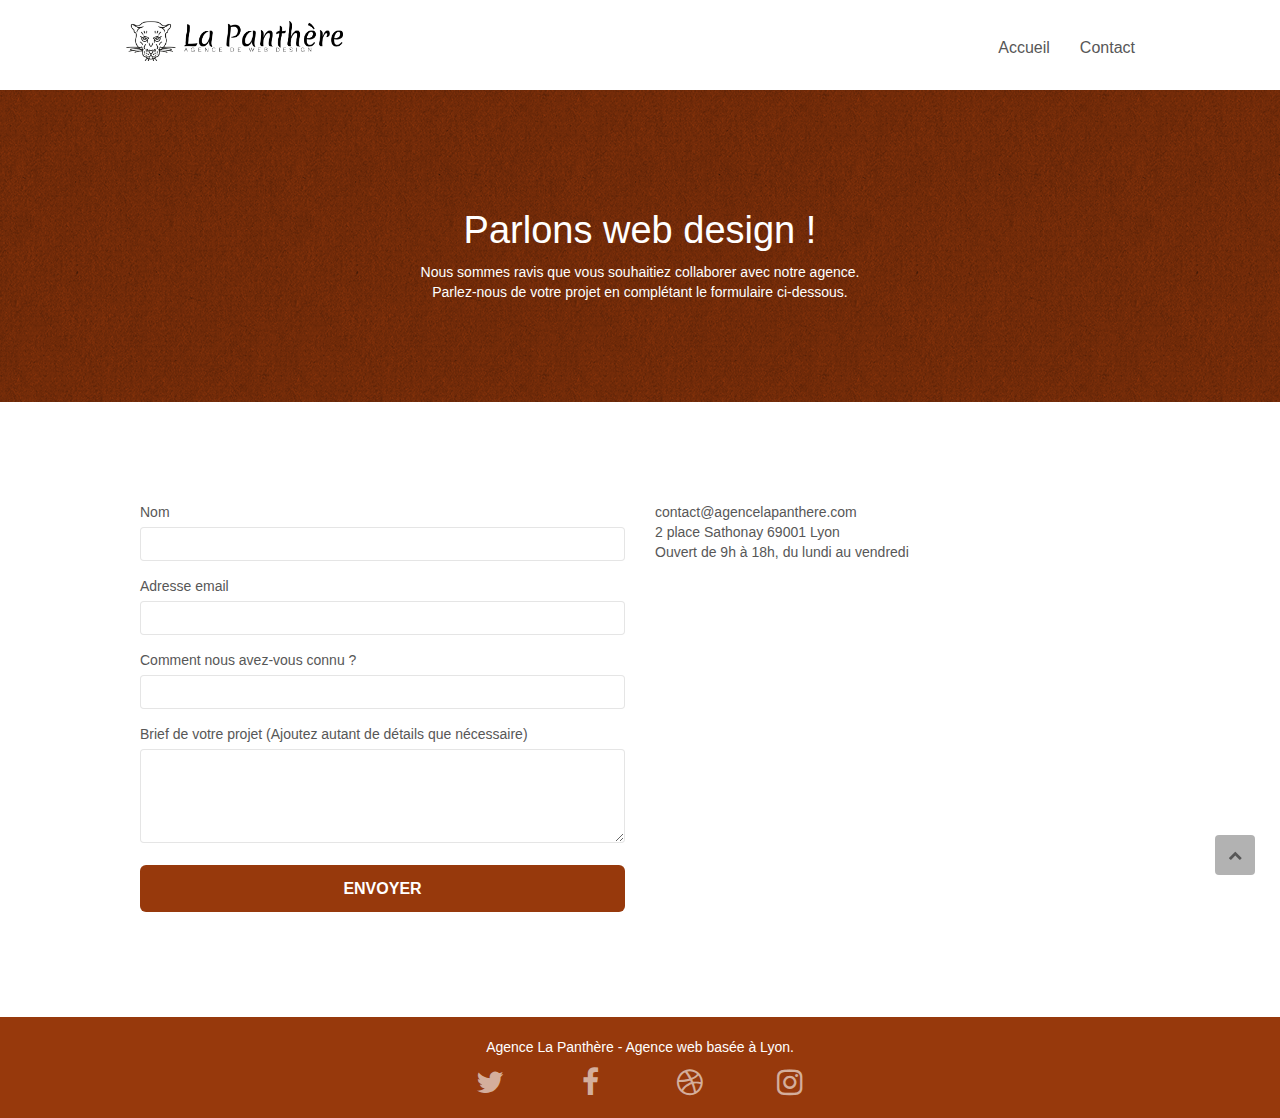
==== contact.html @ d9f12c07 "déplacement script fin du body" ====
<!doctype html>
<html lang="fr">
<head>

    <meta charset="utf-8">
    <meta name="keywords" content="web design">
    <meta name="description" content="L'agence de web design La Panthère sera ravie de vous accompagner dans tous vos projets. N'hésitez pas à prendre contact ou rendez-vous dans nos locaux pour rencontrer notre équipe.">
    <meta name="viewport" content="width=device-width, initial-scale=1.0, viewport-fit=cover">
	<meta name="robots" content="index, follow">
	<link rel= "canonical" href= "https://nootlou.github.io/la-panthere-agence-web-design/contact.html">

    <link rel="shortcut icon" type="image/png" href="favicon.jpg">
    
	<link rel="stylesheet" type="text/css" href="./css/bootstrap.css">
	<link rel="stylesheet" type="text/css" href="style.css">
	<link rel="stylesheet" type="text/css" href="./css/font-awesome.css">
	<link rel="stylesheet" type="text/css" href="./css/et-line.css">
	
    
	
	<title>Contactez l'agence de web design La Panthère</title>
	
    
	<!-- Analytics -->
	<script async src="https://www.googletagmanager.com/gtag/js?id=G-YT4JFCJ483"></script>
	<script>
		window.dataLayer = window.dataLayer || [];
		function gtag(){dataLayer.push(arguments);}
		gtag('js', new Date());
		
		gtag('config', 'G-YT4JFCJ483');
		</script>
	<!-- Analytics END -->
    
</head>

<body>
	
	<!-- Principal conteneur -->
	<div class="page-container">
		
		<!-- bloc-0 -->
		<div class="bloc bgc-white l-bloc " id="bloc-0">
			<div class="container bloc-sm">
				<nav class="navbar row">
					<div class="navbar-header">
						<a href="https://nootlou.github.io/la-panthere-agence-web-design/index.html"><img src="img/agence-la-panthere-monochrome.webp" alt="Logo monochrome de l'agende de web design La Panthère, représentant une panthère noire." class="header-logo"></a>
						<button id="nav-toggle" type="button" class="ui-navbar-toggle navbar-toggle" data-toggle="collapse" data-target=".navbar-1">
							<span class="sr-only">Toggle navigation</span><span class="icon-bar"></span><span class="icon-bar"></span><span class="icon-bar"></span>
						</button>
					</div>
					<div class="collapse navbar-collapse navbar-1 special-dropdown-nav">
						<ul class="site-navigation nav navbar-nav">
							<li>
								<a href="https://nootlou.github.io/la-panthere-agence-web-design/index.html">Accueil</a>
							</li>
							<li>
								<a href="https://nootlou.github.io/la-panthere-agence-web-design/contact.html">Contact</a>
							</li>
						</ul>
					</div>
				</nav>
			</div>
		</div>
		<!-- bloc-0 END -->
		
		<!-- bloc-6 -->
		<div class="bloc bg-dots-bg bg-repeat bgc-atomic-tangerine d-bloc bloc-bg-texture texture-paper" id="bloc-6">
			<div class="container bloc-lg">
				<div class="row">
					<div class="col-sm-12">
						<h1 class="text-center hero-bloc-text tc-white">
							Parlons web design !
						</h1>
						<p class="text-center mg-lg tc-white tight-width-whitespace">
							Nous sommes ravis que vous souhaitiez collaborer avec notre agence.<br>
							Parlez-nous de votre projet en complétant le formulaire ci-dessous.
						</p>
					</div>
				</div>
			</div>
		</div>
		<!-- bloc-6 END -->
		
		<!-- bloc-7 -->
		<div class="bloc bgc-white l-bloc" id="bloc-7">
			<div class="container bloc-lg">
				<div class="row">
					<div class="col-sm-6">
						<form id="form_1" novalidate success-msg="Your message has been sent." fail-msg="Sorry it seems that our mail server is not responding, Sorry for the inconvenience!">
							<div class="form-group">
								<label for="name">
									Nom
								</label>
								<input id="name" class="form-control" required />
							</div>
							<div class="form-group">
								<label for="email">
									Adresse email
								</label>
								<input id="email" class="form-control" type="email" required />
							</div>
							<div class="form-group">
								<label for="input_504">
									Comment nous avez-vous connu ?
								</label>
								<input class="form-control" type="text" required id="input_504" />
							</div>
							<div class="form-group">
								<label for="message">
									Brief de votre projet (Ajoutez autant de détails que nécessaire)<br>
								</label><textarea id="message" class="form-control" rows="4" cols="50" required></textarea>
							</div> 
							<button class="bloc-button btn btn-lg btn-block cta-hero btn-atomic-tangerine" type="submit">
								Envoyer
							</button>
						</form>
					</div>
					<div class="col-sm-6">
						<p>
							contact@agencelapanthere.com<br>2 place Sathonay 69001 Lyon<br>Ouvert de 9h à 18h, du lundi au vendredi<br>
						</p>
					</div>
				</div>
			</div>
		</div>
		<!-- bloc-7 END -->
		
		<!-- ScrollToTop Button -->
		<a href="#bloc-6" class="bloc-button btn btn-d scrollToTop" onclick="scrollToTarget('1')" aria-label="Retourner en haut de la page"><span class="fa fa-chevron-up"></span></a>
		<!-- ScrollToTop Button END-->
		
		
		<!-- Footer - bloc-8 -->
		<div class="bloc bgc-atomic-tangerine d-bloc" id="bloc-8">
			<div class="container bloc-sm">
				<div class="row">
					<div class="col-sm-12">
						<p class="text-center white">
							Agence La Panthère - Agence web basée à Lyon.<br>
						</p>
						<div class="row row-no-gutters social">
							<div class="col-sm-3">
								<div class="text-center">
									<a class="social" href="https://nootlou.github.io/la-panthere-agence-web-design/index.html" aria-label="Retrouvez nous sur Facebook"><span class="fa fa-twitter icon-md"></span></a>
								</div>
							</div>
							<div class="col-sm-3">
								<div class="text-center">
									<a class="social" href="https://nootlou.github.io/la-panthere-agence-web-design/index.html" aria-label="Retrouvez nous sur Twitter"><span class="fa fa-facebook icon-md"></span></a>
								</div>
							</div>
							<div class="col-sm-3">
								<div class="text-center">
									<a class="social" href="https://nootlou.github.io/la-panthere-agence-web-design/index.html" aria-label="Retrouvez nous sur Dribble"><span class="fa fa-dribbble icon-md"></span></a>
								</div>
							</div>
							<div class="col-sm-3">
								<div class="text-center">
									<a class="social" href="https://nootlou.github.io/la-panthere-agence-web-design/index.html" aria-label="Retrouvez nous sur Instagram"><span class="fa fa-instagram icon-md"></span></a>
								</div>
							</div>
						</div>
					</div>
				</div>
			</div>
		</div>
		<!-- Footer - bloc-8 END -->
		
	</div>
	<!-- Principal conteneur END -->
    
	<script src="./js/jquery-2.1.0.js"></script>
	<script src="./js/bootstrap.js" defer></script>
	<script src="./js/blocs.js"></script>
	<script src="./js/jqBootstrapValidation.js"></script>
	<script src="./js/formHandler.js" ></script>
	
</body>
</html>
---- style.css ----
body{margin:0;padding:0;background:#FFF;overflow-x:hidden;-webkit-font-smoothing:antialiased;-moz-osx-font-smoothing:grayscale}a,button{transition:all .3s ease-in-out;outline:none!important}a:hover{text-decoration:none;cursor:pointer}#page-loading-blocs-notifaction{position:fixed;top:0;bottom:0;width:100%;z-index:100000;background:#FFF url(img/pageload-spinner.gif) no-repeat center center}.bloc{width:100%;clear:both;background:50% 50% no-repeat;padding:0 50px;-webkit-background-size:cover;-moz-background-size:cover;-o-background-size:cover;background-size:cover;position:relative}.bloc .container{padding-left:0;padding-right:0}.bloc .container h2{text-align:center}.bloc-lg{padding:100px 50px}.bloc-md{padding:50px}.bloc-sm{padding:20px 50px}.bg-center,.bg-l-edge,.bg-r-edge,.bg-t-edge,.bg-b-edge,.bg-tl-edge,.bg-bl-edge,.bg-tr-edge,.bg-br-edge,.bg-repeat{-webkit-background-size:auto!important;-moz-background-size:auto!important;-o-background-size:auto!important;background-size:auto!important}.bg-repeat{background:repeat}.bg-t-edge{background:top no-repeat}.bloc-bg-texture::before{content:"";background-size:2px 2px;position:absolute;top:0;bottom:0;left:0;right:0}.texture-paper::before{background:url(img/texture-paper.webp);background-size:280px 280px}.b-parallax{background-attachment:fixed}.d-bloc{color:rgba(255,255,255,.7)}.d-bloc button:hover{color:rgba(255,255,255,.9)}.d-bloc .icon-round,.d-bloc .icon-square,.d-bloc .icon-rounded,.d-bloc .icon-semi-rounded-a,.d-bloc .icon-semi-rounded-b{border-color:rgba(255,255,255,.9)}.d-bloc .divider-h span{border-color:rgba(255,255,255,.2)}.d-bloc .a-btn,.d-bloc .navbar a,.d-bloc .navbar-brand,.d-bloc a .icon-sm,.d-bloc a .icon-md,.d-bloc a .icon-lg,.d-bloc a .icon-xl,.d-bloc h1 a,.d-bloc h2 a,.d-bloc h3 a,.d-bloc h4 a,.d-bloc h5 a,.d-bloc h6 a,.d-bloc p a{color:rgba(255,255,255,.6)}.d-bloc .a-btn:hover,.d-bloc .navbar a:hover,.d-bloc .navbar-brand:hover,.d-bloc a:hover .icon-sm,.d-bloc a:hover .icon-md,.d-bloc a:hover .icon-lg,.d-bloc a:hover .icon-xl,.d-bloc h1 a:hover,.d-bloc h2 a:hover,.d-bloc h3 a:hover,.d-bloc h4 a:hover,.d-bloc h5 a:hover,.d-bloc h6 a:hover,.d-bloc p a:hover{color:rgba(255,255,255,1)}.d-bloc .navbar-toggle .icon-bar{background:rgba(255,255,255,1)}.d-bloc .btn-wire,.d-bloc .btn-wire:hover{color:rgba(255,255,255,1);border-color:rgba(255,255,255,1)}.d-bloc .panel{color:rgba(0,0,0,.5)}.d-bloc .panel button:hover{color:rgba(0,0,0,.7)}.d-bloc .panel icon{border-color:rgba(0,0,0,.7)}.d-bloc .panel .divider-h span{border-color:rgba(0,0,0,.1)}.d-bloc .panel .a-btn{color:rgba(0,0,0,.6)}.d-bloc .panel .a-btn:hover{color:rgba(0,0,0,1)}.d-bloc .panel .btn-wire,.d-bloc .panel .btn-wire:hover{color:rgba(0,0,0,.7);border-color:rgba(0,0,0,.3)}.d-bloc .panel,.l-bloc{color:rgba(0,0,0,.5)}.d-bloc .panel button:hover,.l-bloc button:hover{color:rgba(0,0,0,.7)}.l-bloc .icon-round,.l-bloc .icon-square,.l-bloc .icon-rounded,.l-bloc .icon-semi-rounded-a,.l-bloc .icon-semi-rounded-b{border-color:rgba(0,0,0,.7)}.d-bloc .panel .divider-h span,.l-bloc .divider-h span{border-color:rgba(0,0,0,.1)}.d-bloc .panel .a-btn,.l-bloc .a-btn,.l-bloc .navbar a,.l-bloc .navbar-brand,.l-bloc a .icon-sm,.l-bloc a .icon-md,.l-bloc a .icon-lg,.l-bloc a .icon-xl,.l-bloc h1 a,.l-bloc h2 a,.l-bloc h3 a,.l-bloc h4 a,.l-bloc h5 a,.l-bloc h6 a,.l-bloc p a{color:rgba(0,0,0,.6)}.d-bloc .panel .a-btn:hover,.l-bloc .a-btn:hover,.l-bloc .navbar a:hover,.l-bloc .navbar-brand:hover,.l-bloc a:hover .icon-sm,.l-bloc a:hover .icon-md,.l-bloc a:hover .icon-lg,.l-bloc a:hover .icon-xl,.l-bloc h1 a:hover,.l-bloc h2 a:hover,.l-bloc h3 a:hover,.l-bloc h4 a:hover,.l-bloc h5 a:hover,.l-bloc h6 a:hover,.l-bloc p a:hover{color:rgba(0,0,0,1)}.l-bloc .navbar-toggle .icon-bar{color:rgba(0,0,0,.6)}.d-bloc .panel .btn-wire,.d-bloc .panel .btn-wire:hover,.l-bloc .btn-wire,.l-bloc .btn-wire:hover{color:rgba(0,0,0,.7);border-color:rgba(0,0,0,.3)}.voffset{margin-top:30px}.voffset-lg{margin-top:80px}.row-no-gutters{margin-right:0;margin-left:0}.row.row-no-gutters>[class^="col-"],.row.row-no-gutters>[class*=" col-"]{padding-right:0;padding-left:0}#bloc-1-hero h1{font-size:32px}.navbar{margin-bottom:0;z-index:1}.navbar-header img{height:40px;width:217px}.square-logo{height:100px;width:100px}.navbar-brand{height:auto;padding:3px 15px;font-size:25px;font-weight:400;font-weight:600;line-height:44px}.navbar-brand img{max-height:200px;margin:0 5px 0 0;display:inline}.navbar-brand img[src$=svg]{min-width:100px}.nav-center .navbar-brand img{margin:0}.navbar .nav{padding-top:2px;margin-right:-16px;float:right;z-index:1}.nav>li{float:left;margin-top:4px;font-size:16px}.navbar-nav .open .dropdown-menu>li>a{text-align:inherit}.nav>li a:hover,.nav>li a:focus{background:transparent}.navbar-toggle{margin:10px 10px 0 0;border:0}.navbar-toggle:hover{background:transparent!important}.navbar-toggle .icon-bar{background-color:rgba(0,0,0,.5);width:26px}.nav-invert .navbar .nav{float:left}.nav-invert .navbar-header,.nav-invert .navbar-brand{float:right;position:relative;z-index:2}@media (min-width:768px){.site-navigation{position:absolute;top:50%;right:20px;transform:translate(0,-50%);-webkit-transform:translateY(-50%)}.nav>li .dropdown-menu a,.nav>li .dropdown-menu a:hover{color:#484848}.nav-invert .site-navigation{left:0;right:0}.nav-center{text-align:center}.nav-center .navbar-header{width:100%}.nav-center .navbar-header,.nav-center .navbar-brand,.nav-center .nav>li{float:none;display:inline-block}.nav-center .site-navigation{position:relative;width:100%;right:0;margin-right:0;margin-top:20px}.nav-center.mini-nav .navbar-toggle{float:none;margin:10px auto 0}}.nav>li>.dropdown a{background:none!important;display:block;padding:14px 15px}nav .caret{margin:0 5px}.dropdown-menu .dropdown-menu{top:-8px;left:100%}.dropdown-menu .dropmenu-flow-right{top:100%;left:0;margin-left:-1px;border-top-left-radius:0;border-top-right-radius:0}.dropdown-menu .dropdown span{border:4px solid #000;border-top-color:transparent;border-right-color:transparent;border-bottom-color:transparent;margin:6px -5px 0 0!important;float:right}.mg-md{margin-top:10px;margin-bottom:20px}.mg-lg{margin-top:10px;margin-bottom:40px}.btn{margin:0 5px 5px 0}.btn.pull-right{margin:0 0 5px 5px}.btn-d,.btn-d:hover,.btn-d:focus{color:#FFF;background:rgba(0,0,0,.3)}button{outline:none!important}.btn-rd{border-radius:40px}.btn-clean{border:1px solid rgba(0,0,0,.08);border-bottom-color:rgba(0,0,0,.1);text-shadow:0 1px 0 rgba(0,0,1,.1);box-shadow:0 1px 3px rgba(0,0,1,.25),inset 0 1px 0 0 rgba(255,255,255,.15)}.icon-md{font-size:30px!important}.icon-lg{font-size:60px!important}.sm-shadow{text-shadow:0 1px 2px rgba(0,0,0,.3)}.panel-sq,.panel-sq .panel-heading,.panel-sq .panel-footer{border-radius:0}.panel-rd{border-radius:30px}.panel-rd .panel-heading{border-radius:29px 29px 0 0}.panel-rd .panel-footer{border-radius:0 0 29px 29px}.form-control{border-color:rgba(0,0,0,.1);box-shadow:none}.scrollToTop{width:40px;height:40px;position:fixed;bottom:20px;right:20px;opacity:1;z-index:500;transition:all .3s ease-in-out}.scrollToTop span{margin-top:6px}.showScrollTop{font-size:14px;opacity:1}a[data-lightbox]{position:relative;display:block;text-align:center}a[data-lightbox]:hover::before{content:"+";font-family:"HelveticaNeue-Light","Helvetica Neue Light","Helvetica Neue",Helvetica,Arial;font-size:32px;width:50px;height:50px;margin-left:-25px;border-radius:50%;background:rgba(0,0,0,.6);color:#FFF;font-weight:100;z-index:1;position:absolute;top:50%;transform:translateY(-50%);-webkit-transform:translateY(-50%)}a[data-lightbox]:hover img{opacity:.6;-webkit-animation-fill-mode:none;animation-fill-mode:none}#lightbox-modal{display:flex;align-items:center}#lightbox-modal .modal-dialog{width:90%;max-width:900px;margin:0 auto 0}#lightbox-modal .modal-dialog img{max-height:90vh;margin:0 auto}.lightbox-caption{padding:20px;color:#FFF;background:rgba(0,0,0,.5);position:absolute;left:15px;right:15px;bottom:5px}.close-lightbox{color:#FFF;font-size:30px;position:absolute;top:20px;right:20px;z-index:20;background:rgba(0,0,0,.5);border:none;line-height:30px;padding:0 9px 5px;opacity:.3}.close-lightbox:hover,.next-lightbox:hover,.prev-lightbox:hover{opacity:1;color:#FFF}.next-lightbox,.prev-lightbox{font-size:20px;color:rgba(255,255,255,.9);background:rgba(0,0,0,.5);transition:all .2s ease-in-out;position:absolute;top:45%;z-index:1;opacity:.4}.next-lightbox{padding:6px 8px 1px 13px;right:25px}.prev-lightbox{padding:6px 13px 1px 10px;left:25px}.snapshot-lb .modal-body{padding-bottom:45px}.snapshot-lb .lightbox-caption{padding:0;color:rgba(0,0,0,.5);background:none}h1,h2,h3,h4,h5,h6,p,blockquote,label,.btn,a{font-family:"helvetica";font-weight:400;color:#575757!important}.container{max-width:1000px}.hero-bloc-text{font-size:38px}.hero-bloc-text-sub{font-size:36px}.statement-bloc-text{line-height:26px;font-style:italic;font-size:20px;text-align:center;font-weight:lighter;max-width:520px;margin:auto auto auto auto}p{font-size:14px}.tight-width-whitespace{max-width:600px;margin:auto auto auto auto}.h1{font-size:20px;font-family:"Open Sans"}.cta-hero{margin-top:22px;color:#FFFFFF!important;text-transform:uppercase;padding:12px 28px 12px 28px;font-size:16px;font-weight:700}.social{max-width:400px;margin:auto auto auto auto}h2{font-size:22px;line-height:1.4em}blockquote{font-size:20px;line-height:1.2;border:0;margin-bottom:0}figcaption{font-family:"helvetica";font-size:20px;color:#575757}.banner-logo{height:100px;width:100px}.portfolio-img{width:270px;height:270px;margin:0 auto}h3{font-size:15px;text-transform:uppercase;font-weight:700;color:#333333!important}.med-width-whitespace{max-width:800px;margin:auto auto auto auto;box-shadow:0 0 0 #000}h1{color:#333333!important}h4{color:#333333!important}.icons{margin-bottom:14px;margin-top:24px}.white{color:#FFFFFF!important}.portfolio-thumb{margin-bottom:24px}.portfolio-row{margin-bottom:44px;margin-top:50px}.avatar{box-shadow:0 4px 9px rgba(0,0,0,.3)}.black-background{background-color:rgba(165,147,99,.7);padding:40px 40px 40px 40px}.bold-link{font-weight:900;text-decoration:underline!important}.bgc-white{background-color:#FFF}.bgc-dark-slate-blue{background-color:#364577}.bgc-atomic-tangerine{background-color:#97390c}.tc-white{color:#FFFFFF!important}.btn-atomic-tangerine{background:#97390c;color:#FFFFFF!important}.btn-atomic-tangerine:hover{background:#97390c!important;color:#FFFFFF!important}.ltc-white{color:#FFFFFF!important}.ltc-white:hover{color:#cccccc!important}.ltc-atomic-tangerine{color:#97390c!important}.ltc-atomic-tangerine:hover{color:#c27956!important}.icon-dark-slate-blue{color:#364577!important;border-color:#364577!important}.bg-dots-bg{background-image:url(img/dots-bg.webp)}.bg-lines-h2-bg{background-image:url(img/lines-h2-bg.webp)}.bg-banniere{background-image:url(img/agence-la-panthere.webp)}.bg-presentation{background-image:url(img/image-de-presentation.webp)}@media (max-width:1024px){.bloc{padding-left:20px;padding-right:20px}.bloc.full-width-bloc,.bloc-tile-2.full-width-bloc .container,.bloc-tile-3.full-width-bloc .container,.bloc-tile-4.full-width-bloc .container{padding-left:0;padding-right:0}}@media (max-width:992px) and (min-width:768px){.navbar .nav{max-width:80%}.nav-center.navbar .nav{max-width:100%}}@media only screen and (min-device-width:768px) and (max-device-width:1024px) and (orientation:landscape){.b-parallax{background-attachment:scroll}}@media only screen and (min-device-width:1024px) and (max-device-width:1366px) and (-webkit-min-device-pixel-ratio:1.5){.b-parallax{background-attachment:scroll}}@media (max-width:991px){.container{width:100%}.b-parallax{background-attachment:scroll}.page-container,#hero-bloc{overflow-x:hidden;position:relative}.bloc{padding-left:constant(safe-area-inset-left);padding-right:constant(safe-area-inset-right)}.bloc-group,.bloc-group .bloc{display:block;width:100%}.bloc-fill-screen .fill-bloc-top-edge,.bloc-fill-screen .fill-bloc-bottom-edge{padding:0 20px;padding-left:constant(safe-area-inset-left);padding-right:constant(safe-area-inset-right)}}@media (max-width:767px){.page-container{overflow-x:hidden;position:relative}h1,h2,h3,h4,h5,h6,p,#disqus_thread{padding-left:10px!important;padding-right:10px!important}.b-parallax{background-attachment:scroll}.navbar .nav{padding-top:0;border-top:1px solid rgba(0,0,0,.2);float:none!important}.navbar.row{margin-left:0;margin-right:0}.site-navigation{position:inherit;transform:none;-webkit-transform:none;-ms-transform:none}.nav>li{margin-top:0;border-bottom:1px solid rgba(0,0,0,.1);background:rgba(0,0,0,.05);text-align:left;padding-left:15px;width:100%}.nav>li:hover{background:rgba(0,0,0,.08)}.dropdown .dropdown a .caret{float:none;margin:5px 0 0 10px!important;border:4px solid #000;border-bottom-color:transparent;border-right-color:transparent;border-left-color:transparent}#hero-bloc .navbar .nav{background:rgba(0,0,0,.8)}#hero-bloc .navbar .nav a{color:rgba(255,255,255,.6)}.hero{padding:50px 0}.hero-nav{left:-1px;right:-1px}.navbar-collapse{padding:0;overflow-x:hidden;-webkit-box-shadow:none;box-shadow:none}.navbar-brand img{max-height:40px;width:auto}.nav-invert .navbar-header{float:none;width:100%}.nav-invert .navbar-toggle{float:left;margin-left:10px}.bloc{padding-left:0;padding-right:0}.bloc-xxl,.bloc-xl,.bloc-lg{padding:40px 0}.bloc-sm,.bloc-md{padding-left:0;padding-right:0}.bloc-tile-2 .container,.bloc-tile-3 .container,.bloc-tile-4 .container,.bloc-fill-screen .fill-bloc-top-edge,.bloc-fill-screen .fill-bloc-bottom-edge{padding-left:0;padding-right:0}.a-block{padding:0 10px}.btn-dwn{display:none}.voffset{margin-top:5px}.voffset-md{margin-top:20px}.voffset-lg{margin-top:30px}form{padding:5px}.close-lightbox{display:inline-block}.blocsapp-device-iphone5{background-size:216px 425px;padding-top:60px;width:216px;height:425px}.blocsapp-device-iphone5 img{width:180px;height:320px}}@media (max-width:400px){.bloc{padding-left:0;padding-right:0}}@media (max-width:767px){.bloc-mob-center-text{text-align:center}}
---- css/et-line.css ----
@font-face{font-family:et-line;src:url(../fonts/et-line.eot);src:url(../fonts/et-line.eot?#iefix) format('embedded-opentype'),url(../fonts/et-line.woff) format('woff'),url(../fonts/et-line.ttf) format('truetype'),url(../fonts/et-line.svg#et-line) format('svg');font-weight:400;font-style:normal;font-display:swap}.et-icon-adjustments,.et-icon-alarmclock,.et-icon-anchor,.et-icon-aperture,.et-icon-attachment,.et-icon-bargraph,.et-icon-basket,.et-icon-beaker,.et-icon-bike,.et-icon-book-open,.et-icon-briefcase,.et-icon-browser,.et-icon-calendar,.et-icon-camera,.et-icon-caution,.et-icon-chat,.et-icon-circle-compass,.et-icon-clipboard,.et-icon-clock,.et-icon-cloud,.et-icon-compass,.et-icon-desktop,.et-icon-dial,.et-icon-document,.et-icon-documents,.et-icon-download,.et-icon-dribbble,.et-icon-edit,.et-icon-envelope,.et-icon-expand,.et-icon-facebook,.et-icon-flag,.et-icon-focus,.et-icon-gears,.et-icon-genius,.et-icon-gift,.et-icon-global,.et-icon-globe,.et-icon-googleplus,.et-icon-grid,.et-icon-happy,.et-icon-hazardous,.et-icon-heart,.et-icon-hotairballoon,.et-icon-hourglass,.et-icon-key,.et-icon-laptop,.et-icon-layers,.et-icon-lifesaver,.et-icon-lightbulb,.et-icon-linegraph,.et-icon-linkedin,.et-icon-lock,.et-icon-magnifying-glass,.et-icon-map,.et-icon-map-pin,.et-icon-megaphone,.et-icon-mic,.et-icon-mobile,.et-icon-newspaper,.et-icon-notebook,.et-icon-paintbrush,.et-icon-paperclip,.et-icon-pencil,.et-icon-phone,.et-icon-picture,.et-icon-pictures,.et-icon-piechart,.et-icon-presentation,.et-icon-pricetags,.et-icon-printer,.et-icon-profile-female,.et-icon-profile-male,.et-icon-puzzle,.et-icon-quote,.et-icon-recycle,.et-icon-refresh,.et-icon-ribbon,.et-icon-rss,.et-icon-sad,.et-icon-scissors,.et-icon-scope,.et-icon-search,.et-icon-shield,.et-icon-speedometer,.et-icon-strategy,.et-icon-streetsign,.et-icon-tablet,.et-icon-target,.et-icon-telescope,.et-icon-toolbox,.et-icon-tools,.et-icon-tools-2,.et-icon-trophy,.et-icon-tumblr,.et-icon-twitter,.et-icon-upload,.et-icon-video,.et-icon-wallet,.et-icon-wine{font-family:et-line;speak:none;font-style:normal;font-weight:400;font-variant:normal;text-transform:none;line-height:1;-webkit-font-smoothing:antialiased;-moz-osx-font-smoothing:grayscale;display:inline-block}.et-icon-mobile:before{content:"\e000"}.et-icon-laptop:before{content:"\e001"}.et-icon-desktop:before{content:"\e002"}.et-icon-tablet:before{content:"\e003"}.et-icon-phone:before{content:"\e004"}.et-icon-document:before{content:"\e005"}.et-icon-documents:before{content:"\e006"}.et-icon-search:before{content:"\e007"}.et-icon-clipboard:before{content:"\e008"}.et-icon-newspaper:before{content:"\e009"}.et-icon-notebook:before{content:"\e00a"}.et-icon-book-open:before{content:"\e00b"}.et-icon-browser:before{content:"\e00c"}.et-icon-calendar:before{content:"\e00d"}.et-icon-presentation:before{content:"\e00e"}.et-icon-picture:before{content:"\e00f"}.et-icon-pictures:before{content:"\e010"}.et-icon-video:before{content:"\e011"}.et-icon-camera:before{content:"\e012"}.et-icon-printer:before{content:"\e013"}.et-icon-toolbox:before{content:"\e014"}.et-icon-briefcase:before{content:"\e015"}.et-icon-wallet:before{content:"\e016"}.et-icon-gift:before{content:"\e017"}.et-icon-bargraph:before{content:"\e018"}.et-icon-grid:before{content:"\e019"}.et-icon-expand:before{content:"\e01a"}.et-icon-focus:before{content:"\e01b"}.et-icon-edit:before{content:"\e01c"}.et-icon-adjustments:before{content:"\e01d"}.et-icon-ribbon:before{content:"\e01e"}.et-icon-hourglass:before{content:"\e01f"}.et-icon-lock:before{content:"\e020"}.et-icon-megaphone:before{content:"\e021"}.et-icon-shield:before{content:"\e022"}.et-icon-trophy:before{content:"\e023"}.et-icon-flag:before{content:"\e024"}.et-icon-map:before{content:"\e025"}.et-icon-puzzle:before{content:"\e026"}.et-icon-basket:before{content:"\e027"}.et-icon-envelope:before{content:"\e028"}.et-icon-streetsign:before{content:"\e029"}.et-icon-telescope:before{content:"\e02a"}.et-icon-gears:before{content:"\e02b"}.et-icon-key:before{content:"\e02c"}.et-icon-paperclip:before{content:"\e02d"}.et-icon-attachment:before{content:"\e02e"}.et-icon-pricetags:before{content:"\e02f"}.et-icon-lightbulb:before{content:"\e030"}.et-icon-layers:before{content:"\e031"}.et-icon-pencil:before{content:"\e032"}.et-icon-tools:before{content:"\e033"}.et-icon-tools-2:before{content:"\e034"}.et-icon-scissors:before{content:"\e035"}.et-icon-paintbrush:before{content:"\e036"}.et-icon-magnifying-glass:before{content:"\e037"}.et-icon-circle-compass:before{content:"\e038"}.et-icon-linegraph:before{content:"\e039"}.et-icon-mic:before{content:"\e03a"}.et-icon-strategy:before{content:"\e03b"}.et-icon-beaker:before{content:"\e03c"}.et-icon-caution:before{content:"\e03d"}.et-icon-recycle:before{content:"\e03e"}.et-icon-anchor:before{content:"\e03f"}.et-icon-profile-male:before{content:"\e040"}.et-icon-profile-female:before{content:"\e041"}.et-icon-bike:before{content:"\e042"}.et-icon-wine:before{content:"\e043"}.et-icon-hotairballoon:before{content:"\e044"}.et-icon-globe:before{content:"\e045"}.et-icon-genius:before{content:"\e046"}.et-icon-map-pin:before{content:"\e047"}.et-icon-dial:before{content:"\e048"}.et-icon-chat:before{content:"\e049"}.et-icon-heart:before{content:"\e04a"}.et-icon-cloud:before{content:"\e04b"}.et-icon-upload:before{content:"\e04c"}.et-icon-download:before{content:"\e04d"}.et-icon-target:before{content:"\e04e"}.et-icon-hazardous:before{content:"\e04f"}.et-icon-piechart:before{content:"\e050"}.et-icon-speedometer:before{content:"\e051"}.et-icon-global:before{content:"\e052"}.et-icon-compass:before{content:"\e053"}.et-icon-lifesaver:before{content:"\e054"}.et-icon-clock:before{content:"\e055"}.et-icon-aperture:before{content:"\e056"}.et-icon-quote:before{content:"\e057"}.et-icon-scope:before{content:"\e058"}.et-icon-alarmclock:before{content:"\e059"}.et-icon-refresh:before{content:"\e05a"}.et-icon-happy:before{content:"\e05b"}.et-icon-sad:before{content:"\e05c"}.et-icon-facebook:before{content:"\e05d"}.et-icon-twitter:before{content:"\e05e"}.et-icon-googleplus:before{content:"\e05f"}.et-icon-rss:before{content:"\e060"}.et-icon-tumblr:before{content:"\e061"}.et-icon-linkedin:before{content:"\e062"}.et-icon-dribbble:before{content:"\e063"}
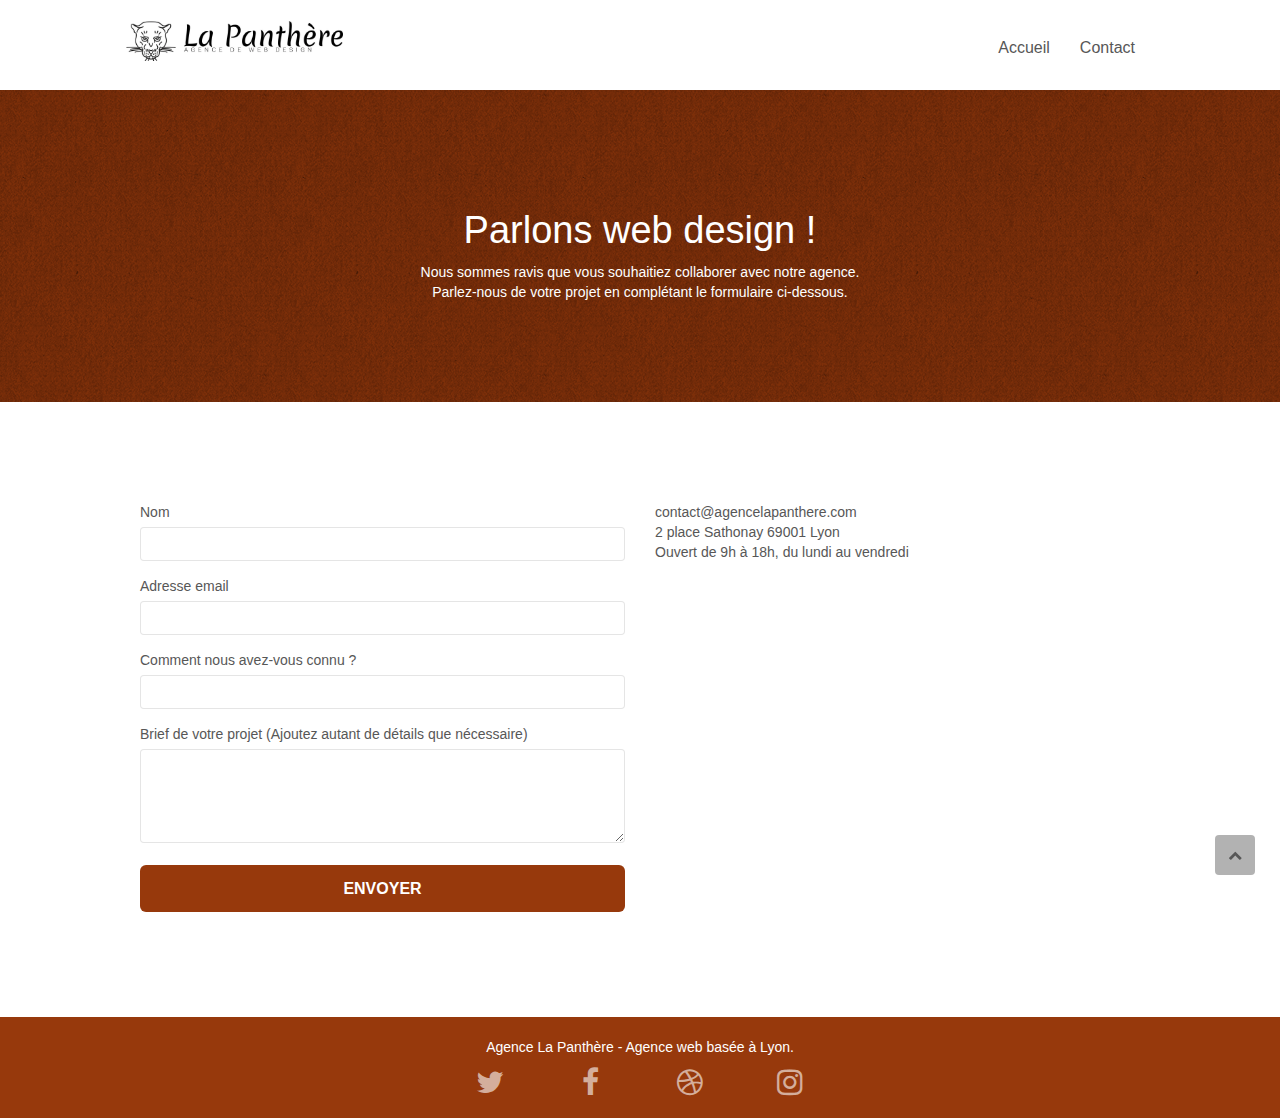
==== commit e1ea6792: "opti des images" ====
--- a/contact.html
+++ b/contact.html
@@ -7,7 +7,7 @@
     <meta name="description" content="L'agence de web design La Panthère sera ravie de vous accompagner dans tous vos projets. N'hésitez pas à prendre contact ou rendez-vous dans nos locaux pour rencontrer notre équipe.">
     <meta name="viewport" content="width=device-width, initial-scale=1.0, viewport-fit=cover">
 	<meta name="robots" content="index, follow">
-	<link rel= "canonical" href= "https://nootlou.github.io/la-panthere-agence-web-design/contact.html">
+	<link rel= "canonical" href= "https://nootlou.github.io/la-panthere-agence-web-design/contact">
 
     <link rel="shortcut icon" type="image/png" href="favicon.jpg">
     
@@ -17,25 +17,30 @@
 	<link rel="stylesheet" type="text/css" href="./css/et-line.css">
 	
     
-	
+	<script src="./js/jquery-2.1.0.js"></script>
+	<script defer src="./js/bootstrap.js"></script>
+	<script src="./js/blocs.js"></script>
+	<script src="./js/jqBootstrapValidation.js"></script>
+	<script src="./js/formHandler.js" ></script>
+   
 	<title>Contactez l'agence de web design La Panthère</title>
-	
+
     
 	<!-- Analytics -->
 	<script async src="https://www.googletagmanager.com/gtag/js?id=G-YT4JFCJ483"></script>
 	<script>
-		window.dataLayer = window.dataLayer || [];
-		function gtag(){dataLayer.push(arguments);}
-		gtag('js', new Date());
-		
-		gtag('config', 'G-YT4JFCJ483');
-		</script>
+	window.dataLayer = window.dataLayer || [];
+	function gtag(){dataLayer.push(arguments);}
+	gtag('js', new Date());
+
+	gtag('config', 'G-YT4JFCJ483');
+	</script>
 	<!-- Analytics END -->
     
 </head>
 
 <body>
-	
+
 	<!-- Principal conteneur -->
 	<div class="page-container">
 		
@@ -44,7 +49,7 @@
 			<div class="container bloc-sm">
 				<nav class="navbar row">
 					<div class="navbar-header">
-						<a href="https://nootlou.github.io/la-panthere-agence-web-design/index.html"><img src="img/agence-la-panthere-monochrome.webp" alt="Logo monochrome de l'agende de web design La Panthère, représentant une panthère noire." class="header-logo"></a>
+						<img src="img/agence-la-panthere-monochrome.webp" alt="Logo monochrome de l'agende de web design La Panthère, représentant une panthère noire." class="header-logo">
 						<button id="nav-toggle" type="button" class="ui-navbar-toggle navbar-toggle" data-toggle="collapse" data-target=".navbar-1">
 							<span class="sr-only">Toggle navigation</span><span class="icon-bar"></span><span class="icon-bar"></span><span class="icon-bar"></span>
 						</button>
@@ -63,7 +68,7 @@
 			</div>
 		</div>
 		<!-- bloc-0 END -->
-		
+
 		<!-- bloc-6 -->
 		<div class="bloc bg-dots-bg bg-repeat bgc-atomic-tangerine d-bloc bloc-bg-texture texture-paper" id="bloc-6">
 			<div class="container bloc-lg">
@@ -81,30 +86,30 @@
 			</div>
 		</div>
 		<!-- bloc-6 END -->
-		
+
 		<!-- bloc-7 -->
 		<div class="bloc bgc-white l-bloc" id="bloc-7">
 			<div class="container bloc-lg">
 				<div class="row">
 					<div class="col-sm-6">
-						<form id="form_1" novalidate success-msg="Your message has been sent." fail-msg="Sorry it seems that our mail server is not responding, Sorry for the inconvenience!">
+						<form id="form_1" novalidate data-success-msg="Your message has been sent." data-fail-msg="Sorry it seems that our mail server is not responding, Sorry for the inconvenience!">
 							<div class="form-group">
 								<label for="name">
 									Nom
 								</label>
-								<input id="name" class="form-control" required />
+								<input id="name" class="form-control" required>
 							</div>
 							<div class="form-group">
 								<label for="email">
 									Adresse email
 								</label>
-								<input id="email" class="form-control" type="email" required />
+								<input id="email" class="form-control" type="email" required>
 							</div>
 							<div class="form-group">
 								<label for="input_504">
 									Comment nous avez-vous connu ?
 								</label>
-								<input class="form-control" type="text" required id="input_504" />
+								<input class="form-control" type="text" required id="input_504">
 							</div>
 							<div class="form-group">
 								<label for="message">
@@ -125,12 +130,12 @@
 			</div>
 		</div>
 		<!-- bloc-7 END -->
-		
+
 		<!-- ScrollToTop Button -->
 		<a href="#bloc-6" class="bloc-button btn btn-d scrollToTop" onclick="scrollToTarget('1')" aria-label="Retourner en haut de la page"><span class="fa fa-chevron-up"></span></a>
 		<!-- ScrollToTop Button END-->
-		
-		
+
+
 		<!-- Footer - bloc-8 -->
 		<div class="bloc bgc-atomic-tangerine d-bloc" id="bloc-8">
 			<div class="container bloc-sm">
@@ -166,15 +171,9 @@
 			</div>
 		</div>
 		<!-- Footer - bloc-8 END -->
-		
+
 	</div>
 	<!-- Principal conteneur END -->
     
-	<script src="./js/jquery-2.1.0.js"></script>
-	<script src="./js/bootstrap.js" defer></script>
-	<script src="./js/blocs.js"></script>
-	<script src="./js/jqBootstrapValidation.js"></script>
-	<script src="./js/formHandler.js" ></script>
-	
 </body>
 </html>
--- a/style.css
+++ b/style.css
@@ -1 +1 @@
-body{margin:0;padding:0;background:#FFF;overflow-x:hidden;-webkit-font-smoothing:antialiased;-moz-osx-font-smoothing:grayscale}a,button{transition:all .3s ease-in-out;outline:none!important}a:hover{text-decoration:none;cursor:pointer}#page-loading-blocs-notifaction{position:fixed;top:0;bottom:0;width:100%;z-index:100000;background:#FFF url(img/pageload-spinner.gif) no-repeat center center}.bloc{width:100%;clear:both;background:50% 50% no-repeat;padding:0 50px;-webkit-background-size:cover;-moz-background-size:cover;-o-background-size:cover;background-size:cover;position:relative}.bloc .container{padding-left:0;padding-right:0}.bloc .container h2{text-align:center}.bloc-lg{padding:100px 50px}.bloc-md{padding:50px}.bloc-sm{padding:20px 50px}.bg-center,.bg-l-edge,.bg-r-edge,.bg-t-edge,.bg-b-edge,.bg-tl-edge,.bg-bl-edge,.bg-tr-edge,.bg-br-edge,.bg-repeat{-webkit-background-size:auto!important;-moz-background-size:auto!important;-o-background-size:auto!important;background-size:auto!important}.bg-repeat{background:repeat}.bg-t-edge{background:top no-repeat}.bloc-bg-texture::before{content:"";background-size:2px 2px;position:absolute;top:0;bottom:0;left:0;right:0}.texture-paper::before{background:url(img/texture-paper.webp);background-size:280px 280px}.b-parallax{background-attachment:fixed}.d-bloc{color:rgba(255,255,255,.7)}.d-bloc button:hover{color:rgba(255,255,255,.9)}.d-bloc .icon-round,.d-bloc .icon-square,.d-bloc .icon-rounded,.d-bloc .icon-semi-rounded-a,.d-bloc .icon-semi-rounded-b{border-color:rgba(255,255,255,.9)}.d-bloc .divider-h span{border-color:rgba(255,255,255,.2)}.d-bloc .a-btn,.d-bloc .navbar a,.d-bloc .navbar-brand,.d-bloc a .icon-sm,.d-bloc a .icon-md,.d-bloc a .icon-lg,.d-bloc a .icon-xl,.d-bloc h1 a,.d-bloc h2 a,.d-bloc h3 a,.d-bloc h4 a,.d-bloc h5 a,.d-bloc h6 a,.d-bloc p a{color:rgba(255,255,255,.6)}.d-bloc .a-btn:hover,.d-bloc .navbar a:hover,.d-bloc .navbar-brand:hover,.d-bloc a:hover .icon-sm,.d-bloc a:hover .icon-md,.d-bloc a:hover .icon-lg,.d-bloc a:hover .icon-xl,.d-bloc h1 a:hover,.d-bloc h2 a:hover,.d-bloc h3 a:hover,.d-bloc h4 a:hover,.d-bloc h5 a:hover,.d-bloc h6 a:hover,.d-bloc p a:hover{color:rgba(255,255,255,1)}.d-bloc .navbar-toggle .icon-bar{background:rgba(255,255,255,1)}.d-bloc .btn-wire,.d-bloc .btn-wire:hover{color:rgba(255,255,255,1);border-color:rgba(255,255,255,1)}.d-bloc .panel{color:rgba(0,0,0,.5)}.d-bloc .panel button:hover{color:rgba(0,0,0,.7)}.d-bloc .panel icon{border-color:rgba(0,0,0,.7)}.d-bloc .panel .divider-h span{border-color:rgba(0,0,0,.1)}.d-bloc .panel .a-btn{color:rgba(0,0,0,.6)}.d-bloc .panel .a-btn:hover{color:rgba(0,0,0,1)}.d-bloc .panel .btn-wire,.d-bloc .panel .btn-wire:hover{color:rgba(0,0,0,.7);border-color:rgba(0,0,0,.3)}.d-bloc .panel,.l-bloc{color:rgba(0,0,0,.5)}.d-bloc .panel button:hover,.l-bloc button:hover{color:rgba(0,0,0,.7)}.l-bloc .icon-round,.l-bloc .icon-square,.l-bloc .icon-rounded,.l-bloc .icon-semi-rounded-a,.l-bloc .icon-semi-rounded-b{border-color:rgba(0,0,0,.7)}.d-bloc .panel .divider-h span,.l-bloc .divider-h span{border-color:rgba(0,0,0,.1)}.d-bloc .panel .a-btn,.l-bloc .a-btn,.l-bloc .navbar a,.l-bloc .navbar-brand,.l-bloc a .icon-sm,.l-bloc a .icon-md,.l-bloc a .icon-lg,.l-bloc a .icon-xl,.l-bloc h1 a,.l-bloc h2 a,.l-bloc h3 a,.l-bloc h4 a,.l-bloc h5 a,.l-bloc h6 a,.l-bloc p a{color:rgba(0,0,0,.6)}.d-bloc .panel .a-btn:hover,.l-bloc .a-btn:hover,.l-bloc .navbar a:hover,.l-bloc .navbar-brand:hover,.l-bloc a:hover .icon-sm,.l-bloc a:hover .icon-md,.l-bloc a:hover .icon-lg,.l-bloc a:hover .icon-xl,.l-bloc h1 a:hover,.l-bloc h2 a:hover,.l-bloc h3 a:hover,.l-bloc h4 a:hover,.l-bloc h5 a:hover,.l-bloc h6 a:hover,.l-bloc p a:hover{color:rgba(0,0,0,1)}.l-bloc .navbar-toggle .icon-bar{color:rgba(0,0,0,.6)}.d-bloc .panel .btn-wire,.d-bloc .panel .btn-wire:hover,.l-bloc .btn-wire,.l-bloc .btn-wire:hover{color:rgba(0,0,0,.7);border-color:rgba(0,0,0,.3)}.voffset{margin-top:30px}.voffset-lg{margin-top:80px}.row-no-gutters{margin-right:0;margin-left:0}.row.row-no-gutters>[class^="col-"],.row.row-no-gutters>[class*=" col-"]{padding-right:0;padding-left:0}#bloc-1-hero h1{font-size:32px}.navbar{margin-bottom:0;z-index:1}.navbar-header img{height:40px;width:217px}.square-logo{height:100px;width:100px}.navbar-brand{height:auto;padding:3px 15px;font-size:25px;font-weight:400;font-weight:600;line-height:44px}.navbar-brand img{max-height:200px;margin:0 5px 0 0;display:inline}.navbar-brand img[src$=svg]{min-width:100px}.nav-center .navbar-brand img{margin:0}.navbar .nav{padding-top:2px;margin-right:-16px;float:right;z-index:1}.nav>li{float:left;margin-top:4px;font-size:16px}.navbar-nav .open .dropdown-menu>li>a{text-align:inherit}.nav>li a:hover,.nav>li a:focus{background:transparent}.navbar-toggle{margin:10px 10px 0 0;border:0}.navbar-toggle:hover{background:transparent!important}.navbar-toggle .icon-bar{background-color:rgba(0,0,0,.5);width:26px}.nav-invert .navbar .nav{float:left}.nav-invert .navbar-header,.nav-invert .navbar-brand{float:right;position:relative;z-index:2}@media (min-width:768px){.site-navigation{position:absolute;top:50%;right:20px;transform:translate(0,-50%);-webkit-transform:translateY(-50%)}.nav>li .dropdown-menu a,.nav>li .dropdown-menu a:hover{color:#484848}.nav-invert .site-navigation{left:0;right:0}.nav-center{text-align:center}.nav-center .navbar-header{width:100%}.nav-center .navbar-header,.nav-center .navbar-brand,.nav-center .nav>li{float:none;display:inline-block}.nav-center .site-navigation{position:relative;width:100%;right:0;margin-right:0;margin-top:20px}.nav-center.mini-nav .navbar-toggle{float:none;margin:10px auto 0}}.nav>li>.dropdown a{background:none!important;display:block;padding:14px 15px}nav .caret{margin:0 5px}.dropdown-menu .dropdown-menu{top:-8px;left:100%}.dropdown-menu .dropmenu-flow-right{top:100%;left:0;margin-left:-1px;border-top-left-radius:0;border-top-right-radius:0}.dropdown-menu .dropdown span{border:4px solid #000;border-top-color:transparent;border-right-color:transparent;border-bottom-color:transparent;margin:6px -5px 0 0!important;float:right}.mg-md{margin-top:10px;margin-bottom:20px}.mg-lg{margin-top:10px;margin-bottom:40px}.btn{margin:0 5px 5px 0}.btn.pull-right{margin:0 0 5px 5px}.btn-d,.btn-d:hover,.btn-d:focus{color:#FFF;background:rgba(0,0,0,.3)}button{outline:none!important}.btn-rd{border-radius:40px}.btn-clean{border:1px solid rgba(0,0,0,.08);border-bottom-color:rgba(0,0,0,.1);text-shadow:0 1px 0 rgba(0,0,1,.1);box-shadow:0 1px 3px rgba(0,0,1,.25),inset 0 1px 0 0 rgba(255,255,255,.15)}.icon-md{font-size:30px!important}.icon-lg{font-size:60px!important}.sm-shadow{text-shadow:0 1px 2px rgba(0,0,0,.3)}.panel-sq,.panel-sq .panel-heading,.panel-sq .panel-footer{border-radius:0}.panel-rd{border-radius:30px}.panel-rd .panel-heading{border-radius:29px 29px 0 0}.panel-rd .panel-footer{border-radius:0 0 29px 29px}.form-control{border-color:rgba(0,0,0,.1);box-shadow:none}.scrollToTop{width:40px;height:40px;position:fixed;bottom:20px;right:20px;opacity:1;z-index:500;transition:all .3s ease-in-out}.scrollToTop span{margin-top:6px}.showScrollTop{font-size:14px;opacity:1}a[data-lightbox]{position:relative;display:block;text-align:center}a[data-lightbox]:hover::before{content:"+";font-family:"HelveticaNeue-Light","Helvetica Neue Light","Helvetica Neue",Helvetica,Arial;font-size:32px;width:50px;height:50px;margin-left:-25px;border-radius:50%;background:rgba(0,0,0,.6);color:#FFF;font-weight:100;z-index:1;position:absolute;top:50%;transform:translateY(-50%);-webkit-transform:translateY(-50%)}a[data-lightbox]:hover img{opacity:.6;-webkit-animation-fill-mode:none;animation-fill-mode:none}#lightbox-modal{display:flex;align-items:center}#lightbox-modal .modal-dialog{width:90%;max-width:900px;margin:0 auto 0}#lightbox-modal .modal-dialog img{max-height:90vh;margin:0 auto}.lightbox-caption{padding:20px;color:#FFF;background:rgba(0,0,0,.5);position:absolute;left:15px;right:15px;bottom:5px}.close-lightbox{color:#FFF;font-size:30px;position:absolute;top:20px;right:20px;z-index:20;background:rgba(0,0,0,.5);border:none;line-height:30px;padding:0 9px 5px;opacity:.3}.close-lightbox:hover,.next-lightbox:hover,.prev-lightbox:hover{opacity:1;color:#FFF}.next-lightbox,.prev-lightbox{font-size:20px;color:rgba(255,255,255,.9);background:rgba(0,0,0,.5);transition:all .2s ease-in-out;position:absolute;top:45%;z-index:1;opacity:.4}.next-lightbox{padding:6px 8px 1px 13px;right:25px}.prev-lightbox{padding:6px 13px 1px 10px;left:25px}.snapshot-lb .modal-body{padding-bottom:45px}.snapshot-lb .lightbox-caption{padding:0;color:rgba(0,0,0,.5);background:none}h1,h2,h3,h4,h5,h6,p,blockquote,label,.btn,a{font-family:"helvetica";font-weight:400;color:#575757!important}.container{max-width:1000px}.hero-bloc-text{font-size:38px}.hero-bloc-text-sub{font-size:36px}.statement-bloc-text{line-height:26px;font-style:italic;font-size:20px;text-align:center;font-weight:lighter;max-width:520px;margin:auto auto auto auto}p{font-size:14px}.tight-width-whitespace{max-width:600px;margin:auto auto auto auto}.h1{font-size:20px;font-family:"Open Sans"}.cta-hero{margin-top:22px;color:#FFFFFF!important;text-transform:uppercase;padding:12px 28px 12px 28px;font-size:16px;font-weight:700}.social{max-width:400px;margin:auto auto auto auto}h2{font-size:22px;line-height:1.4em}blockquote{font-size:20px;line-height:1.2;border:0;margin-bottom:0}figcaption{font-family:"helvetica";font-size:20px;color:#575757}.banner-logo{height:100px;width:100px}.portfolio-img{width:270px;height:270px;margin:0 auto}h3{font-size:15px;text-transform:uppercase;font-weight:700;color:#333333!important}.med-width-whitespace{max-width:800px;margin:auto auto auto auto;box-shadow:0 0 0 #000}h1{color:#333333!important}h4{color:#333333!important}.icons{margin-bottom:14px;margin-top:24px}.white{color:#FFFFFF!important}.portfolio-thumb{margin-bottom:24px}.portfolio-row{margin-bottom:44px;margin-top:50px}.avatar{box-shadow:0 4px 9px rgba(0,0,0,.3)}.black-background{background-color:rgba(165,147,99,.7);padding:40px 40px 40px 40px}.bold-link{font-weight:900;text-decoration:underline!important}.bgc-white{background-color:#FFF}.bgc-dark-slate-blue{background-color:#364577}.bgc-atomic-tangerine{background-color:#97390c}.tc-white{color:#FFFFFF!important}.btn-atomic-tangerine{background:#97390c;color:#FFFFFF!important}.btn-atomic-tangerine:hover{background:#97390c!important;color:#FFFFFF!important}.ltc-white{color:#FFFFFF!important}.ltc-white:hover{color:#cccccc!important}.ltc-atomic-tangerine{color:#97390c!important}.ltc-atomic-tangerine:hover{color:#c27956!important}.icon-dark-slate-blue{color:#364577!important;border-color:#364577!important}.bg-dots-bg{background-image:url(img/dots-bg.webp)}.bg-lines-h2-bg{background-image:url(img/lines-h2-bg.webp)}.bg-banniere{background-image:url(img/agence-la-panthere.webp)}.bg-presentation{background-image:url(img/image-de-presentation.webp)}@media (max-width:1024px){.bloc{padding-left:20px;padding-right:20px}.bloc.full-width-bloc,.bloc-tile-2.full-width-bloc .container,.bloc-tile-3.full-width-bloc .container,.bloc-tile-4.full-width-bloc .container{padding-left:0;padding-right:0}}@media (max-width:992px) and (min-width:768px){.navbar .nav{max-width:80%}.nav-center.navbar .nav{max-width:100%}}@media only screen and (min-device-width:768px) and (max-device-width:1024px) and (orientation:landscape){.b-parallax{background-attachment:scroll}}@media only screen and (min-device-width:1024px) and (max-device-width:1366px) and (-webkit-min-device-pixel-ratio:1.5){.b-parallax{background-attachment:scroll}}@media (max-width:991px){.container{width:100%}.b-parallax{background-attachment:scroll}.page-container,#hero-bloc{overflow-x:hidden;position:relative}.bloc{padding-left:constant(safe-area-inset-left);padding-right:constant(safe-area-inset-right)}.bloc-group,.bloc-group .bloc{display:block;width:100%}.bloc-fill-screen .fill-bloc-top-edge,.bloc-fill-screen .fill-bloc-bottom-edge{padding:0 20px;padding-left:constant(safe-area-inset-left);padding-right:constant(safe-area-inset-right)}}@media (max-width:767px){.page-container{overflow-x:hidden;position:relative}h1,h2,h3,h4,h5,h6,p,#disqus_thread{padding-left:10px!important;padding-right:10px!important}.b-parallax{background-attachment:scroll}.navbar .nav{padding-top:0;border-top:1px solid rgba(0,0,0,.2);float:none!important}.navbar.row{margin-left:0;margin-right:0}.site-navigation{position:inherit;transform:none;-webkit-transform:none;-ms-transform:none}.nav>li{margin-top:0;border-bottom:1px solid rgba(0,0,0,.1);background:rgba(0,0,0,.05);text-align:left;padding-left:15px;width:100%}.nav>li:hover{background:rgba(0,0,0,.08)}.dropdown .dropdown a .caret{float:none;margin:5px 0 0 10px!important;border:4px solid #000;border-bottom-color:transparent;border-right-color:transparent;border-left-color:transparent}#hero-bloc .navbar .nav{background:rgba(0,0,0,.8)}#hero-bloc .navbar .nav a{color:rgba(255,255,255,.6)}.hero{padding:50px 0}.hero-nav{left:-1px;right:-1px}.navbar-collapse{padding:0;overflow-x:hidden;-webkit-box-shadow:none;box-shadow:none}.navbar-brand img{max-height:40px;width:auto}.nav-invert .navbar-header{float:none;width:100%}.nav-invert .navbar-toggle{float:left;margin-left:10px}.bloc{padding-left:0;padding-right:0}.bloc-xxl,.bloc-xl,.bloc-lg{padding:40px 0}.bloc-sm,.bloc-md{padding-left:0;padding-right:0}.bloc-tile-2 .container,.bloc-tile-3 .container,.bloc-tile-4 .container,.bloc-fill-screen .fill-bloc-top-edge,.bloc-fill-screen .fill-bloc-bottom-edge{padding-left:0;padding-right:0}.a-block{padding:0 10px}.btn-dwn{display:none}.voffset{margin-top:5px}.voffset-md{margin-top:20px}.voffset-lg{margin-top:30px}form{padding:5px}.close-lightbox{display:inline-block}.blocsapp-device-iphone5{background-size:216px 425px;padding-top:60px;width:216px;height:425px}.blocsapp-device-iphone5 img{width:180px;height:320px}}@media (max-width:400px){.bloc{padding-left:0;padding-right:0}}@media (max-width:767px){.bloc-mob-center-text{text-align:center}}+body{margin:0;padding:0;background:#FFF;overflow-x:hidden;-webkit-font-smoothing:antialiased;-moz-osx-font-smoothing:grayscale}a,button{transition:all .3s ease-in-out;outline:none!important}a:hover{text-decoration:none;cursor:pointer}#page-loading-blocs-notifaction{position:fixed;top:0;bottom:0;width:100%;z-index:100000;background:#FFF url(img/pageload-spinner.gif) no-repeat center center}.bloc{width:100%;clear:both;background:50% 50% no-repeat;padding:0 50px;-webkit-background-size:cover;-moz-background-size:cover;-o-background-size:cover;background-size:cover;position:relative}.bloc .container{padding-left:0;padding-right:0}.bloc .container h2{text-align:center}.bloc-lg{padding:100px 50px}.bloc-md{padding:50px}.bloc-sm{padding:20px 50px}.bg-center,.bg-l-edge,.bg-r-edge,.bg-t-edge,.bg-b-edge,.bg-tl-edge,.bg-bl-edge,.bg-tr-edge,.bg-br-edge,.bg-repeat{-webkit-background-size:auto!important;-moz-background-size:auto!important;-o-background-size:auto!important;background-size:auto!important}.bg-repeat{background:repeat}.bg-t-edge{background:top no-repeat}.bloc-bg-texture::before{content:"";background-size:2px 2px;position:absolute;top:0;bottom:0;left:0;right:0}.texture-paper::before{background:url(img/texture-paper.webp);background-size:280px 280px}.b-parallax{background-attachment:fixed}.d-bloc{color:rgba(255,255,255,.7)}.d-bloc button:hover{color:rgba(255,255,255,.9)}.d-bloc .icon-round,.d-bloc .icon-square,.d-bloc .icon-rounded,.d-bloc .icon-semi-rounded-a,.d-bloc .icon-semi-rounded-b{border-color:rgba(255,255,255,.9)}.d-bloc .divider-h span{border-color:rgba(255,255,255,.2)}.d-bloc .a-btn,.d-bloc .navbar a,.d-bloc .navbar-brand,.d-bloc a .icon-sm,.d-bloc a .icon-md,.d-bloc a .icon-lg,.d-bloc a .icon-xl,.d-bloc h1 a,.d-bloc h2 a,.d-bloc h3 a,.d-bloc h4 a,.d-bloc h5 a,.d-bloc h6 a,.d-bloc p a{color:rgba(255,255,255,.6)}.d-bloc .a-btn:hover,.d-bloc .navbar a:hover,.d-bloc .navbar-brand:hover,.d-bloc a:hover .icon-sm,.d-bloc a:hover .icon-md,.d-bloc a:hover .icon-lg,.d-bloc a:hover .icon-xl,.d-bloc h1 a:hover,.d-bloc h2 a:hover,.d-bloc h3 a:hover,.d-bloc h4 a:hover,.d-bloc h5 a:hover,.d-bloc h6 a:hover,.d-bloc p a:hover{color:rgba(255,255,255,1)}.d-bloc .navbar-toggle .icon-bar{background:rgba(255,255,255,1)}.d-bloc .btn-wire,.d-bloc .btn-wire:hover{color:rgba(255,255,255,1);border-color:rgba(255,255,255,1)}.d-bloc .panel{color:rgba(0,0,0,.5)}.d-bloc .panel button:hover{color:rgba(0,0,0,.7)}.d-bloc .panel icon{border-color:rgba(0,0,0,.7)}.d-bloc .panel .divider-h span{border-color:rgba(0,0,0,.1)}.d-bloc .panel .a-btn{color:rgba(0,0,0,.6)}.d-bloc .panel .a-btn:hover{color:rgba(0,0,0,1)}.d-bloc .panel .btn-wire,.d-bloc .panel .btn-wire:hover{color:rgba(0,0,0,.7);border-color:rgba(0,0,0,.3)}.d-bloc .panel,.l-bloc{color:rgba(0,0,0,.5)}.d-bloc .panel button:hover,.l-bloc button:hover{color:rgba(0,0,0,.7)}.l-bloc .icon-round,.l-bloc .icon-square,.l-bloc .icon-rounded,.l-bloc .icon-semi-rounded-a,.l-bloc .icon-semi-rounded-b{border-color:rgba(0,0,0,.7)}.d-bloc .panel .divider-h span,.l-bloc .divider-h span{border-color:rgba(0,0,0,.1)}.d-bloc .panel .a-btn,.l-bloc .a-btn,.l-bloc .navbar a,.l-bloc .navbar-brand,.l-bloc a .icon-sm,.l-bloc a .icon-md,.l-bloc a .icon-lg,.l-bloc a .icon-xl,.l-bloc h1 a,.l-bloc h2 a,.l-bloc h3 a,.l-bloc h4 a,.l-bloc h5 a,.l-bloc h6 a,.l-bloc p a{color:rgba(0,0,0,.6)}.d-bloc .panel .a-btn:hover,.l-bloc .a-btn:hover,.l-bloc .navbar a:hover,.l-bloc .navbar-brand:hover,.l-bloc a:hover .icon-sm,.l-bloc a:hover .icon-md,.l-bloc a:hover .icon-lg,.l-bloc a:hover .icon-xl,.l-bloc h1 a:hover,.l-bloc h2 a:hover,.l-bloc h3 a:hover,.l-bloc h4 a:hover,.l-bloc h5 a:hover,.l-bloc h6 a:hover,.l-bloc p a:hover{color:rgba(0,0,0,1)}.l-bloc .navbar-toggle .icon-bar{color:rgba(0,0,0,.6)}.d-bloc .panel .btn-wire,.d-bloc .panel .btn-wire:hover,.l-bloc .btn-wire,.l-bloc .btn-wire:hover{color:rgba(0,0,0,.7);border-color:rgba(0,0,0,.3)}.voffset{margin-top:30px}.voffset-lg{margin-top:80px}.row-no-gutters{margin-right:0;margin-left:0}.row.row-no-gutters>[class^="col-"],.row.row-no-gutters>[class*=" col-"]{padding-right:0;padding-left:0}#bloc-1-hero h1{font-size:32px}.navbar{margin-bottom:0;z-index:1}.navbar-header img{height:40px;width:217px}.square-logo{height:100px;width:100px}.navbar-brand{height:auto;padding:3px 15px;font-size:25px;font-weight:400;font-weight:600;line-height:44px}.navbar-brand img{max-height:200px;margin:0 5px 0 0;display:inline}.navbar-brand img[src$=svg]{min-width:100px}.nav-center .navbar-brand img{margin:0}.navbar .nav{padding-top:2px;margin-right:-16px;float:right;z-index:1}.nav>li{float:left;margin-top:4px;font-size:16px}.navbar-nav .open .dropdown-menu>li>a{text-align:inherit}.nav>li a:hover,.nav>li a:focus{background:transparent}.navbar-toggle{margin:10px 10px 0 0;border:0}.navbar-toggle:hover{background:transparent!important}.navbar-toggle .icon-bar{background-color:rgba(0,0,0,.5);width:26px}.nav-invert .navbar .nav{float:left}.nav-invert .navbar-header,.nav-invert .navbar-brand{float:right;position:relative;z-index:2}@media (min-width:768px){.site-navigation{position:absolute;top:50%;right:20px;transform:translate(0,-50%);-webkit-transform:translateY(-50%)}.nav>li .dropdown-menu a,.nav>li .dropdown-menu a:hover{color:#484848}.nav-invert .site-navigation{left:0;right:0}.nav-center{text-align:center}.nav-center .navbar-header{width:100%}.nav-center .navbar-header,.nav-center .navbar-brand,.nav-center .nav>li{float:none;display:inline-block}.nav-center .site-navigation{position:relative;width:100%;right:0;margin-right:0;margin-top:20px}.nav-center.mini-nav .navbar-toggle{float:none;margin:10px auto 0}}.nav>li>.dropdown a{background:none!important;display:block;padding:14px 15px}nav .caret{margin:0 5px}.dropdown-menu .dropdown-menu{top:-8px;left:100%}.dropdown-menu .dropmenu-flow-right{top:100%;left:0;margin-left:-1px;border-top-left-radius:0;border-top-right-radius:0}.dropdown-menu .dropdown span{border:4px solid #000;border-top-color:transparent;border-right-color:transparent;border-bottom-color:transparent;margin:6px -5px 0 0!important;float:right}.mg-md{margin-top:10px;margin-bottom:20px}.mg-lg{margin-top:10px;margin-bottom:40px}.btn{margin:0 5px 5px 0}.btn.pull-right{margin:0 0 5px 5px}.btn-d,.btn-d:hover,.btn-d:focus{color:#FFF;background:rgba(0,0,0,.3)}button{outline:none!important}.btn-rd{border-radius:40px}.btn-clean{border:1px solid rgba(0,0,0,.08);border-bottom-color:rgba(0,0,0,.1);text-shadow:0 1px 0 rgba(0,0,1,.1);box-shadow:0 1px 3px rgba(0,0,1,.25),inset 0 1px 0 0 rgba(255,255,255,.15)}.icon-md{font-size:30px!important}.icon-lg{font-size:60px!important}.sm-shadow{text-shadow:0 1px 2px rgba(0,0,0,.3)}.panel-sq,.panel-sq .panel-heading,.panel-sq .panel-footer{border-radius:0}.panel-rd{border-radius:30px}.panel-rd .panel-heading{border-radius:29px 29px 0 0}.panel-rd .panel-footer{border-radius:0 0 29px 29px}.form-control{border-color:rgba(0,0,0,.1);box-shadow:none}.scrollToTop{width:40px;height:40px;position:fixed;bottom:20px;right:20px;opacity:1;z-index:500;transition:all .3s ease-in-out}.scrollToTop span{margin-top:6px}.showScrollTop{font-size:14px;opacity:1}a[data-lightbox]{position:relative;display:block;text-align:center}a[data-lightbox]:hover::before{content:"+";font-family:"HelveticaNeue-Light","Helvetica Neue Light","Helvetica Neue",Helvetica,Arial;font-size:32px;width:50px;height:50px;margin-left:-25px;border-radius:50%;background:rgba(0,0,0,.6);color:#FFF;font-weight:100;z-index:1;position:absolute;top:50%;transform:translateY(-50%);-webkit-transform:translateY(-50%)}a[data-lightbox]:hover img{opacity:.6;-webkit-animation-fill-mode:none;animation-fill-mode:none}#lightbox-modal{display:flex;align-items:center}#lightbox-modal .modal-dialog{width:90%;max-width:900px;margin:0 auto 0}#lightbox-modal .modal-dialog img{max-height:90vh;margin:0 auto}.lightbox-caption{padding:20px;color:#FFF;background:rgba(0,0,0,.5);position:absolute;left:15px;right:15px;bottom:5px}.close-lightbox{color:#FFF;font-size:30px;position:absolute;top:20px;right:20px;z-index:20;background:rgba(0,0,0,.5);border:none;line-height:30px;padding:0 9px 5px;opacity:.3}.close-lightbox:hover,.next-lightbox:hover,.prev-lightbox:hover{opacity:1;color:#FFF}.next-lightbox,.prev-lightbox{font-size:20px;color:rgba(255,255,255,.9);background:rgba(0,0,0,.5);transition:all .2s ease-in-out;position:absolute;top:45%;z-index:1;opacity:.4}.next-lightbox{padding:6px 8px 1px 13px;right:25px}.prev-lightbox{padding:6px 13px 1px 10px;left:25px}.snapshot-lb .modal-body{padding-bottom:45px}.snapshot-lb .lightbox-caption{padding:0;color:rgba(0,0,0,.5);background:none}h1,h2,h3,h4,h5,h6,p,blockquote,label,.btn,a{font-family:"helvetica";font-weight:400;color:#575757!important}.container{max-width:1000px}.hero-bloc-text{font-size:38px}.hero-bloc-text-sub{font-size:36px}.statement-bloc-text{line-height:26px;font-style:italic;font-size:20px;text-align:center;font-weight:lighter;max-width:520px;margin:auto auto auto auto}p{font-size:14px}.tight-width-whitespace{max-width:600px;margin:auto auto auto auto}.h1{font-size:20px;font-family:"Open Sans"}.cta-hero{margin-top:22px;color:#FFFFFF!important;text-transform:uppercase;padding:12px 28px 12px 28px;font-size:16px;font-weight:700}.social{max-width:400px;margin:auto auto auto auto}h2{font-size:22px;line-height:1.4em}blockquote{font-size:20px;line-height:1.2;border:0;margin-bottom:0}figcaption{font-family:"helvetica";font-size:20px;color:#575757}.banner-logo{height:100px;width:100px}.portfolio-img{width:270px;height:270px;margin:0 auto}h3{font-size:15px;text-transform:uppercase;font-weight:700;color:#333333!important}.med-width-whitespace{max-width:800px;margin:auto auto auto auto;box-shadow:0 0 0 #000}h1{color:#333333!important}h4{color:#333333!important}.icons{margin-bottom:14px;margin-top:24px}.white{color:#FFFFFF!important}.portfolio-thumb{margin-bottom:24px}.portfolio-row{margin-bottom:44px;margin-top:50px}.avatar{box-shadow:0 4px 9px rgba(0,0,0,.3)}.black-background{background-color:rgba(165,147,99,.7);padding:40px 40px 40px 40px}.bold-link{font-weight:900;text-decoration:underline!important}.bgc-white{background-color:#FFF}.bgc-dark-slate-blue{background-color:#364577}.bgc-atomic-tangerine{background-color:#97390c}.tc-white{color:#FFFFFF!important}.btn-atomic-tangerine{background:#97390c;color:#FFFFFF!important}.btn-atomic-tangerine:hover{background:#97390c!important;color:#FFFFFF!important}.ltc-white{color:#FFFFFF!important}.ltc-white:hover{color:#cccccc!important}.ltc-atomic-tangerine{color:#97390c!important}.ltc-atomic-tangerine:hover{color:#c27956!important}.icon-dark-slate-blue{color:#364577!important;border-color:#364577!important}.bg-dots-bg{background-image:url(img/dots-bg.webp)}.bg-lines-h2-bg{background-image:url(img/lines-h2-bg.webp)}.bg-banniere{background-image:url(img/agence-la-panthere.webp)}.bg-presentation{background-image:url(img/image-de-presentation.webp)}@media (max-width:1024px){.bloc{padding-left:20px;padding-right:20px}.bloc.full-width-bloc,.bloc-tile-2.full-width-bloc .container,.bloc-tile-3.full-width-bloc .container,.bloc-tile-4.full-width-bloc .container{padding-left:0;padding-right:0}}@media (max-width:992px) and (min-width:768px){.navbar .nav{max-width:80%}.nav-center.navbar .nav{max-width:100%}}@media only screen and (min-width:768px) and (max-width:1024px) and (orientation:landscape){.b-parallax{background-attachment:scroll}}@media only screen and (min-width:1024px) and (max-width:1366px) and (-webkit-min-device-pixel-ratio:1.5){.b-parallax{background-attachment:scroll}}@media (max-width:991px){.container{width:100%}.b-parallax{background-attachment:scroll}.page-container,#hero-bloc{overflow-x:hidden;position:relative}.bloc-group,.bloc-group .bloc{display:block;width:100%}.bloc-fill-screen .fill-bloc-top-edge,.bloc-fill-screen .fill-bloc-bottom-edge{padding:0 20px}}@media (max-width:767px){.page-container{overflow-x:hidden;position:relative}h1,h2,h3,h4,h5,h6,p,#disqus_thread{padding-left:10px!important;padding-right:10px!important}.b-parallax{background-attachment:scroll}.navbar .nav{padding-top:0;border-top:1px solid rgba(0,0,0,.2);float:none!important}.navbar.row{margin-left:0;margin-right:0}.site-navigation{position:inherit;transform:none;-webkit-transform:none;-ms-transform:none}.nav>li{margin-top:0;border-bottom:1px solid rgba(0,0,0,.1);background:rgba(0,0,0,.05);text-align:left;padding-left:15px;width:100%}.nav>li:hover{background:rgba(0,0,0,.08)}.dropdown .dropdown a .caret{float:none;margin:5px 0 0 10px!important;border:4px solid #000;border-bottom-color:transparent;border-right-color:transparent;border-left-color:transparent}#hero-bloc .navbar .nav{background:rgba(0,0,0,.8)}#hero-bloc .navbar .nav a{color:rgba(255,255,255,.6)}.hero{padding:50px 0}.hero-nav{left:-1px;right:-1px}.navbar-collapse{padding:0;overflow-x:hidden;-webkit-box-shadow:none;box-shadow:none}.navbar-brand img{max-height:40px;width:auto}.nav-invert .navbar-header{float:none;width:100%}.nav-invert .navbar-toggle{float:left;margin-left:10px}.bloc{padding-left:0;padding-right:0}.bloc-xxl,.bloc-xl,.bloc-lg{padding:40px 0}.bloc-sm,.bloc-md{padding-left:0;padding-right:0}.bloc-tile-2 .container,.bloc-tile-3 .container,.bloc-tile-4 .container,.bloc-fill-screen .fill-bloc-top-edge,.bloc-fill-screen .fill-bloc-bottom-edge{padding-left:0;padding-right:0}.a-block{padding:0 10px}.btn-dwn{display:none}.voffset{margin-top:5px}.voffset-md{margin-top:20px}.voffset-lg{margin-top:30px}form{padding:5px}.close-lightbox{display:inline-block}.blocsapp-device-iphone5{background-size:216px 425px;padding-top:60px;width:216px;height:425px}.blocsapp-device-iphone5 img{width:180px;height:320px}}@media (max-width:400px){.bloc{padding-left:0;padding-right:0}}@media (max-width:767px){.bloc-mob-center-text{text-align:center}}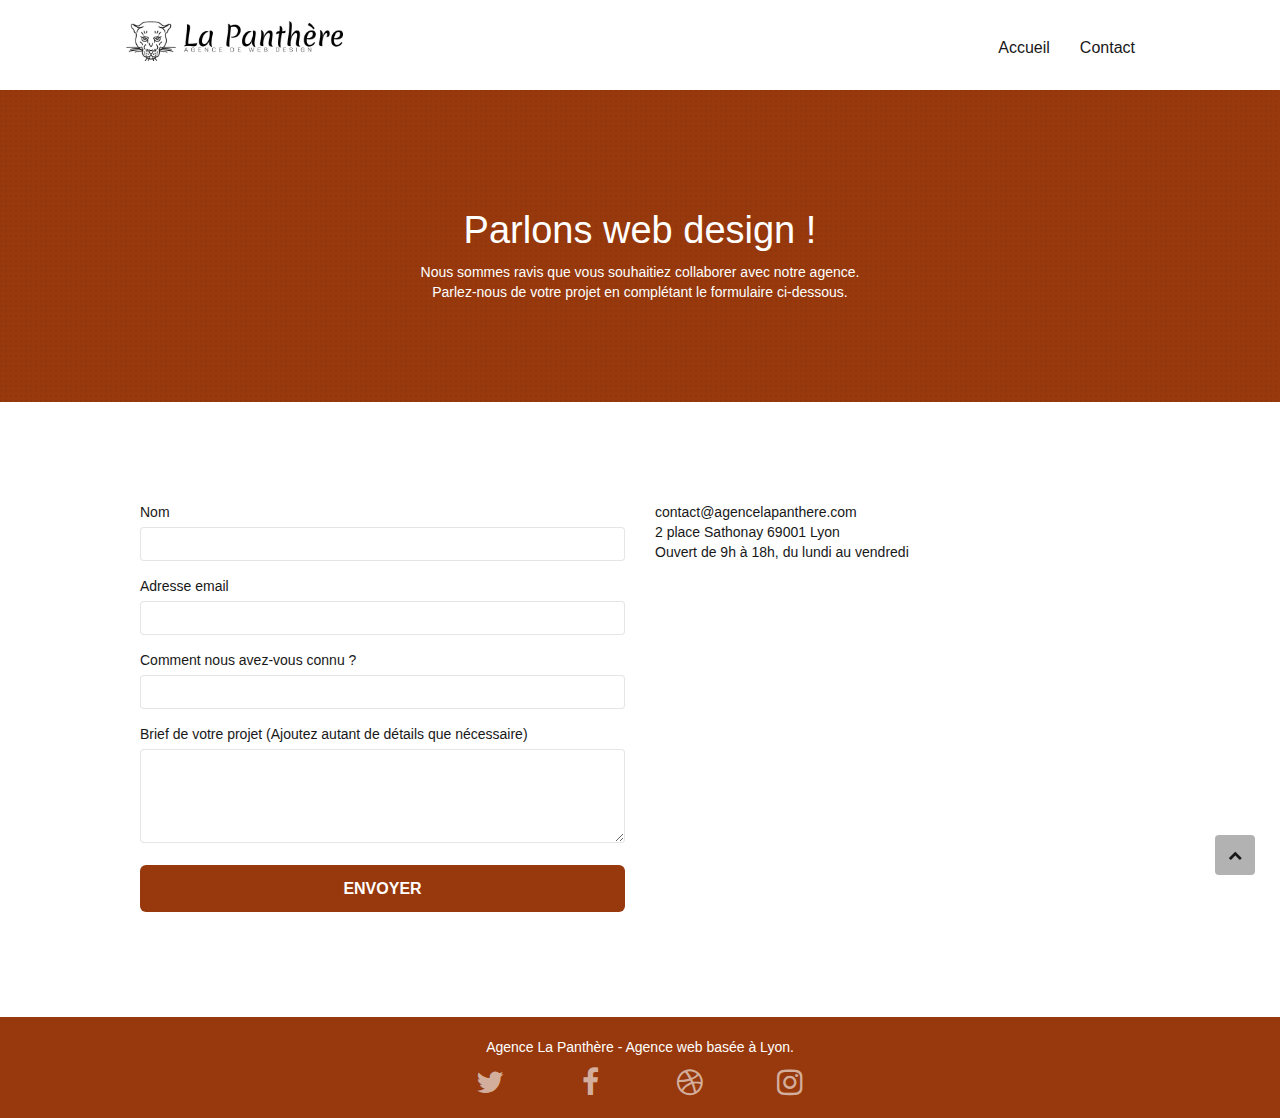
==== commit f96439db: "sup atttribut async" ====
--- a/style.css
+++ b/style.css
@@ -1 +1 @@
-body{margin:0;padding:0;background:#FFF;overflow-x:hidden;-webkit-font-smoothing:antialiased;-moz-osx-font-smoothing:grayscale}a,button{transition:all .3s ease-in-out;outline:none!important}a:hover{text-decoration:none;cursor:pointer}#page-loading-blocs-notifaction{position:fixed;top:0;bottom:0;width:100%;z-index:100000;background:#FFF url(img/pageload-spinner.gif) no-repeat center center}.bloc{width:100%;clear:both;background:50% 50% no-repeat;padding:0 50px;-webkit-background-size:cover;-moz-background-size:cover;-o-background-size:cover;background-size:cover;position:relative}.bloc .container{padding-left:0;padding-right:0}.bloc .container h2{text-align:center}.bloc-lg{padding:100px 50px}.bloc-md{padding:50px}.bloc-sm{padding:20px 50px}.bg-center,.bg-l-edge,.bg-r-edge,.bg-t-edge,.bg-b-edge,.bg-tl-edge,.bg-bl-edge,.bg-tr-edge,.bg-br-edge,.bg-repeat{-webkit-background-size:auto!important;-moz-background-size:auto!important;-o-background-size:auto!important;background-size:auto!important}.bg-repeat{background:repeat}.bg-t-edge{background:top no-repeat}.bloc-bg-texture::before{content:"";background-size:2px 2px;position:absolute;top:0;bottom:0;left:0;right:0}.texture-paper::before{background:url(img/texture-paper.webp);background-size:280px 280px}.b-parallax{background-attachment:fixed}.d-bloc{color:rgba(255,255,255,.7)}.d-bloc button:hover{color:rgba(255,255,255,.9)}.d-bloc .icon-round,.d-bloc .icon-square,.d-bloc .icon-rounded,.d-bloc .icon-semi-rounded-a,.d-bloc .icon-semi-rounded-b{border-color:rgba(255,255,255,.9)}.d-bloc .divider-h span{border-color:rgba(255,255,255,.2)}.d-bloc .a-btn,.d-bloc .navbar a,.d-bloc .navbar-brand,.d-bloc a .icon-sm,.d-bloc a .icon-md,.d-bloc a .icon-lg,.d-bloc a .icon-xl,.d-bloc h1 a,.d-bloc h2 a,.d-bloc h3 a,.d-bloc h4 a,.d-bloc h5 a,.d-bloc h6 a,.d-bloc p a{color:rgba(255,255,255,.6)}.d-bloc .a-btn:hover,.d-bloc .navbar a:hover,.d-bloc .navbar-brand:hover,.d-bloc a:hover .icon-sm,.d-bloc a:hover .icon-md,.d-bloc a:hover .icon-lg,.d-bloc a:hover .icon-xl,.d-bloc h1 a:hover,.d-bloc h2 a:hover,.d-bloc h3 a:hover,.d-bloc h4 a:hover,.d-bloc h5 a:hover,.d-bloc h6 a:hover,.d-bloc p a:hover{color:rgba(255,255,255,1)}.d-bloc .navbar-toggle .icon-bar{background:rgba(255,255,255,1)}.d-bloc .btn-wire,.d-bloc .btn-wire:hover{color:rgba(255,255,255,1);border-color:rgba(255,255,255,1)}.d-bloc .panel{color:rgba(0,0,0,.5)}.d-bloc .panel button:hover{color:rgba(0,0,0,.7)}.d-bloc .panel icon{border-color:rgba(0,0,0,.7)}.d-bloc .panel .divider-h span{border-color:rgba(0,0,0,.1)}.d-bloc .panel .a-btn{color:rgba(0,0,0,.6)}.d-bloc .panel .a-btn:hover{color:rgba(0,0,0,1)}.d-bloc .panel .btn-wire,.d-bloc .panel .btn-wire:hover{color:rgba(0,0,0,.7);border-color:rgba(0,0,0,.3)}.d-bloc .panel,.l-bloc{color:rgba(0,0,0,.5)}.d-bloc .panel button:hover,.l-bloc button:hover{color:rgba(0,0,0,.7)}.l-bloc .icon-round,.l-bloc .icon-square,.l-bloc .icon-rounded,.l-bloc .icon-semi-rounded-a,.l-bloc .icon-semi-rounded-b{border-color:rgba(0,0,0,.7)}.d-bloc .panel .divider-h span,.l-bloc .divider-h span{border-color:rgba(0,0,0,.1)}.d-bloc .panel .a-btn,.l-bloc .a-btn,.l-bloc .navbar a,.l-bloc .navbar-brand,.l-bloc a .icon-sm,.l-bloc a .icon-md,.l-bloc a .icon-lg,.l-bloc a .icon-xl,.l-bloc h1 a,.l-bloc h2 a,.l-bloc h3 a,.l-bloc h4 a,.l-bloc h5 a,.l-bloc h6 a,.l-bloc p a{color:rgba(0,0,0,.6)}.d-bloc .panel .a-btn:hover,.l-bloc .a-btn:hover,.l-bloc .navbar a:hover,.l-bloc .navbar-brand:hover,.l-bloc a:hover .icon-sm,.l-bloc a:hover .icon-md,.l-bloc a:hover .icon-lg,.l-bloc a:hover .icon-xl,.l-bloc h1 a:hover,.l-bloc h2 a:hover,.l-bloc h3 a:hover,.l-bloc h4 a:hover,.l-bloc h5 a:hover,.l-bloc h6 a:hover,.l-bloc p a:hover{color:rgba(0,0,0,1)}.l-bloc .navbar-toggle .icon-bar{color:rgba(0,0,0,.6)}.d-bloc .panel .btn-wire,.d-bloc .panel .btn-wire:hover,.l-bloc .btn-wire,.l-bloc .btn-wire:hover{color:rgba(0,0,0,.7);border-color:rgba(0,0,0,.3)}.voffset{margin-top:30px}.voffset-lg{margin-top:80px}.row-no-gutters{margin-right:0;margin-left:0}.row.row-no-gutters>[class^="col-"],.row.row-no-gutters>[class*=" col-"]{padding-right:0;padding-left:0}#bloc-1-hero h1{font-size:32px}.navbar{margin-bottom:0;z-index:1}.navbar-header img{height:40px;width:217px}.square-logo{height:100px;width:100px}.navbar-brand{height:auto;padding:3px 15px;font-size:25px;font-weight:400;font-weight:600;line-height:44px}.navbar-brand img{max-height:200px;margin:0 5px 0 0;display:inline}.navbar-brand img[src$=svg]{min-width:100px}.nav-center .navbar-brand img{margin:0}.navbar .nav{padding-top:2px;margin-right:-16px;float:right;z-index:1}.nav>li{float:left;margin-top:4px;font-size:16px}.navbar-nav .open .dropdown-menu>li>a{text-align:inherit}.nav>li a:hover,.nav>li a:focus{background:transparent}.navbar-toggle{margin:10px 10px 0 0;border:0}.navbar-toggle:hover{background:transparent!important}.navbar-toggle .icon-bar{background-color:rgba(0,0,0,.5);width:26px}.nav-invert .navbar .nav{float:left}.nav-invert .navbar-header,.nav-invert .navbar-brand{float:right;position:relative;z-index:2}@media (min-width:768px){.site-navigation{position:absolute;top:50%;right:20px;transform:translate(0,-50%);-webkit-transform:translateY(-50%)}.nav>li .dropdown-menu a,.nav>li .dropdown-menu a:hover{color:#484848}.nav-invert .site-navigation{left:0;right:0}.nav-center{text-align:center}.nav-center .navbar-header{width:100%}.nav-center .navbar-header,.nav-center .navbar-brand,.nav-center .nav>li{float:none;display:inline-block}.nav-center .site-navigation{position:relative;width:100%;right:0;margin-right:0;margin-top:20px}.nav-center.mini-nav .navbar-toggle{float:none;margin:10px auto 0}}.nav>li>.dropdown a{background:none!important;display:block;padding:14px 15px}nav .caret{margin:0 5px}.dropdown-menu .dropdown-menu{top:-8px;left:100%}.dropdown-menu .dropmenu-flow-right{top:100%;left:0;margin-left:-1px;border-top-left-radius:0;border-top-right-radius:0}.dropdown-menu .dropdown span{border:4px solid #000;border-top-color:transparent;border-right-color:transparent;border-bottom-color:transparent;margin:6px -5px 0 0!important;float:right}.mg-md{margin-top:10px;margin-bottom:20px}.mg-lg{margin-top:10px;margin-bottom:40px}.btn{margin:0 5px 5px 0}.btn.pull-right{margin:0 0 5px 5px}.btn-d,.btn-d:hover,.btn-d:focus{color:#FFF;background:rgba(0,0,0,.3)}button{outline:none!important}.btn-rd{border-radius:40px}.btn-clean{border:1px solid rgba(0,0,0,.08);border-bottom-color:rgba(0,0,0,.1);text-shadow:0 1px 0 rgba(0,0,1,.1);box-shadow:0 1px 3px rgba(0,0,1,.25),inset 0 1px 0 0 rgba(255,255,255,.15)}.icon-md{font-size:30px!important}.icon-lg{font-size:60px!important}.sm-shadow{text-shadow:0 1px 2px rgba(0,0,0,.3)}.panel-sq,.panel-sq .panel-heading,.panel-sq .panel-footer{border-radius:0}.panel-rd{border-radius:30px}.panel-rd .panel-heading{border-radius:29px 29px 0 0}.panel-rd .panel-footer{border-radius:0 0 29px 29px}.form-control{border-color:rgba(0,0,0,.1);box-shadow:none}.scrollToTop{width:40px;height:40px;position:fixed;bottom:20px;right:20px;opacity:1;z-index:500;transition:all .3s ease-in-out}.scrollToTop span{margin-top:6px}.showScrollTop{font-size:14px;opacity:1}a[data-lightbox]{position:relative;display:block;text-align:center}a[data-lightbox]:hover::before{content:"+";font-family:"HelveticaNeue-Light","Helvetica Neue Light","Helvetica Neue",Helvetica,Arial;font-size:32px;width:50px;height:50px;margin-left:-25px;border-radius:50%;background:rgba(0,0,0,.6);color:#FFF;font-weight:100;z-index:1;position:absolute;top:50%;transform:translateY(-50%);-webkit-transform:translateY(-50%)}a[data-lightbox]:hover img{opacity:.6;-webkit-animation-fill-mode:none;animation-fill-mode:none}#lightbox-modal{display:flex;align-items:center}#lightbox-modal .modal-dialog{width:90%;max-width:900px;margin:0 auto 0}#lightbox-modal .modal-dialog img{max-height:90vh;margin:0 auto}.lightbox-caption{padding:20px;color:#FFF;background:rgba(0,0,0,.5);position:absolute;left:15px;right:15px;bottom:5px}.close-lightbox{color:#FFF;font-size:30px;position:absolute;top:20px;right:20px;z-index:20;background:rgba(0,0,0,.5);border:none;line-height:30px;padding:0 9px 5px;opacity:.3}.close-lightbox:hover,.next-lightbox:hover,.prev-lightbox:hover{opacity:1;color:#FFF}.next-lightbox,.prev-lightbox{font-size:20px;color:rgba(255,255,255,.9);background:rgba(0,0,0,.5);transition:all .2s ease-in-out;position:absolute;top:45%;z-index:1;opacity:.4}.next-lightbox{padding:6px 8px 1px 13px;right:25px}.prev-lightbox{padding:6px 13px 1px 10px;left:25px}.snapshot-lb .modal-body{padding-bottom:45px}.snapshot-lb .lightbox-caption{padding:0;color:rgba(0,0,0,.5);background:none}h1,h2,h3,h4,h5,h6,p,blockquote,label,.btn,a{font-family:"helvetica";font-weight:400;color:#575757!important}.container{max-width:1000px}.hero-bloc-text{font-size:38px}.hero-bloc-text-sub{font-size:36px}.statement-bloc-text{line-height:26px;font-style:italic;font-size:20px;text-align:center;font-weight:lighter;max-width:520px;margin:auto auto auto auto}p{font-size:14px}.tight-width-whitespace{max-width:600px;margin:auto auto auto auto}.h1{font-size:20px;font-family:"Open Sans"}.cta-hero{margin-top:22px;color:#FFFFFF!important;text-transform:uppercase;padding:12px 28px 12px 28px;font-size:16px;font-weight:700}.social{max-width:400px;margin:auto auto auto auto}h2{font-size:22px;line-height:1.4em}blockquote{font-size:20px;line-height:1.2;border:0;margin-bottom:0}figcaption{font-family:"helvetica";font-size:20px;color:#575757}.banner-logo{height:100px;width:100px}.portfolio-img{width:270px;height:270px;margin:0 auto}h3{font-size:15px;text-transform:uppercase;font-weight:700;color:#333333!important}.med-width-whitespace{max-width:800px;margin:auto auto auto auto;box-shadow:0 0 0 #000}h1{color:#333333!important}h4{color:#333333!important}.icons{margin-bottom:14px;margin-top:24px}.white{color:#FFFFFF!important}.portfolio-thumb{margin-bottom:24px}.portfolio-row{margin-bottom:44px;margin-top:50px}.avatar{box-shadow:0 4px 9px rgba(0,0,0,.3)}.black-background{background-color:rgba(165,147,99,.7);padding:40px 40px 40px 40px}.bold-link{font-weight:900;text-decoration:underline!important}.bgc-white{background-color:#FFF}.bgc-dark-slate-blue{background-color:#364577}.bgc-atomic-tangerine{background-color:#97390c}.tc-white{color:#FFFFFF!important}.btn-atomic-tangerine{background:#97390c;color:#FFFFFF!important}.btn-atomic-tangerine:hover{background:#97390c!important;color:#FFFFFF!important}.ltc-white{color:#FFFFFF!important}.ltc-white:hover{color:#cccccc!important}.ltc-atomic-tangerine{color:#97390c!important}.ltc-atomic-tangerine:hover{color:#c27956!important}.icon-dark-slate-blue{color:#364577!important;border-color:#364577!important}.bg-dots-bg{background-image:url(img/dots-bg.webp)}.bg-lines-h2-bg{background-image:url(img/lines-h2-bg.webp)}.bg-banniere{background-image:url(img/agence-la-panthere.webp)}.bg-presentation{background-image:url(img/image-de-presentation.webp)}@media (max-width:1024px){.bloc{padding-left:20px;padding-right:20px}.bloc.full-width-bloc,.bloc-tile-2.full-width-bloc .container,.bloc-tile-3.full-width-bloc .container,.bloc-tile-4.full-width-bloc .container{padding-left:0;padding-right:0}}@media (max-width:992px) and (min-width:768px){.navbar .nav{max-width:80%}.nav-center.navbar .nav{max-width:100%}}@media only screen and (min-width:768px) and (max-width:1024px) and (orientation:landscape){.b-parallax{background-attachment:scroll}}@media only screen and (min-width:1024px) and (max-width:1366px) and (-webkit-min-device-pixel-ratio:1.5){.b-parallax{background-attachment:scroll}}@media (max-width:991px){.container{width:100%}.b-parallax{background-attachment:scroll}.page-container,#hero-bloc{overflow-x:hidden;position:relative}.bloc-group,.bloc-group .bloc{display:block;width:100%}.bloc-fill-screen .fill-bloc-top-edge,.bloc-fill-screen .fill-bloc-bottom-edge{padding:0 20px}}@media (max-width:767px){.page-container{overflow-x:hidden;position:relative}h1,h2,h3,h4,h5,h6,p,#disqus_thread{padding-left:10px!important;padding-right:10px!important}.b-parallax{background-attachment:scroll}.navbar .nav{padding-top:0;border-top:1px solid rgba(0,0,0,.2);float:none!important}.navbar.row{margin-left:0;margin-right:0}.site-navigation{position:inherit;transform:none;-webkit-transform:none;-ms-transform:none}.nav>li{margin-top:0;border-bottom:1px solid rgba(0,0,0,.1);background:rgba(0,0,0,.05);text-align:left;padding-left:15px;width:100%}.nav>li:hover{background:rgba(0,0,0,.08)}.dropdown .dropdown a .caret{float:none;margin:5px 0 0 10px!important;border:4px solid #000;border-bottom-color:transparent;border-right-color:transparent;border-left-color:transparent}#hero-bloc .navbar .nav{background:rgba(0,0,0,.8)}#hero-bloc .navbar .nav a{color:rgba(255,255,255,.6)}.hero{padding:50px 0}.hero-nav{left:-1px;right:-1px}.navbar-collapse{padding:0;overflow-x:hidden;-webkit-box-shadow:none;box-shadow:none}.navbar-brand img{max-height:40px;width:auto}.nav-invert .navbar-header{float:none;width:100%}.nav-invert .navbar-toggle{float:left;margin-left:10px}.bloc{padding-left:0;padding-right:0}.bloc-xxl,.bloc-xl,.bloc-lg{padding:40px 0}.bloc-sm,.bloc-md{padding-left:0;padding-right:0}.bloc-tile-2 .container,.bloc-tile-3 .container,.bloc-tile-4 .container,.bloc-fill-screen .fill-bloc-top-edge,.bloc-fill-screen .fill-bloc-bottom-edge{padding-left:0;padding-right:0}.a-block{padding:0 10px}.btn-dwn{display:none}.voffset{margin-top:5px}.voffset-md{margin-top:20px}.voffset-lg{margin-top:30px}form{padding:5px}.close-lightbox{display:inline-block}.blocsapp-device-iphone5{background-size:216px 425px;padding-top:60px;width:216px;height:425px}.blocsapp-device-iphone5 img{width:180px;height:320px}}@media (max-width:400px){.bloc{padding-left:0;padding-right:0}}@media (max-width:767px){.bloc-mob-center-text{text-align:center}}+body{margin:0;padding:0;background:#FFF;overflow-x:hidden;-webkit-font-smoothing:antialiased;-moz-osx-font-smoothing:grayscale}a,button{transition:all .3s ease-in-out;outline:none!important}a:hover{text-decoration:none;cursor:pointer}#page-loading-blocs-notifaction{position:fixed;top:0;bottom:0;width:100%;z-index:100000;background:#FFF url(img/pageload-spinner.gif) no-repeat center center}.bloc{width:100%;clear:both;background:50% 50% no-repeat;padding:0 50px;-webkit-background-size:cover;-moz-background-size:cover;-o-background-size:cover;background-size:cover;position:relative}.bloc .container{padding-left:0;padding-right:0}.bloc .container h2{text-align:center}.bloc-lg{padding:100px 50px}.bloc-md{padding:50px}.bloc-sm{padding:20px 50px}.bg-center,.bg-l-edge,.bg-r-edge,.bg-t-edge,.bg-b-edge,.bg-tl-edge,.bg-bl-edge,.bg-tr-edge,.bg-br-edge,.bg-repeat{-webkit-background-size:auto!important;-moz-background-size:auto!important;-o-background-size:auto!important;background-size:auto!important}.bg-repeat{background:repeat}.bg-t-edge{background:top no-repeat}.bloc-bg-texture::before{content:"";background-size:2px 2px;position:absolute;top:0;bottom:0;left:0;right:0}.b-parallax{background-attachment:fixed}.d-bloc{color:rgba(255,255,255,.7)}.d-bloc button:hover{color:rgba(255,255,255,.9)}.d-bloc .icon-round,.d-bloc .icon-square,.d-bloc .icon-rounded,.d-bloc .icon-semi-rounded-a,.d-bloc .icon-semi-rounded-b{border-color:rgba(255,255,255,.9)}.d-bloc .divider-h span{border-color:rgba(255,255,255,.2)}.d-bloc .a-btn,.d-bloc .navbar a,.d-bloc .navbar-brand,.d-bloc a .icon-sm,.d-bloc a .icon-md,.d-bloc a .icon-lg,.d-bloc a .icon-xl,.d-bloc h1 a,.d-bloc h2 a,.d-bloc h3 a,.d-bloc h4 a,.d-bloc h5 a,.d-bloc h6 a,.d-bloc p a{color:rgba(255,255,255,.6)}.d-bloc .a-btn:hover,.d-bloc .navbar a:hover,.d-bloc .navbar-brand:hover,.d-bloc a:hover .icon-sm,.d-bloc a:hover .icon-md,.d-bloc a:hover .icon-lg,.d-bloc a:hover .icon-xl,.d-bloc h1 a:hover,.d-bloc h2 a:hover,.d-bloc h3 a:hover,.d-bloc h4 a:hover,.d-bloc h5 a:hover,.d-bloc h6 a:hover,.d-bloc p a:hover{color:rgba(255,255,255,1)}.d-bloc .navbar-toggle .icon-bar{background:rgba(255,255,255,1)}.d-bloc .btn-wire,.d-bloc .btn-wire:hover{color:rgba(255,255,255,1);border-color:rgba(255,255,255,1)}.d-bloc .panel{color:rgba(0,0,0,.5)}.d-bloc .panel button:hover{color:rgba(0,0,0,.7)}.d-bloc .panel icon{border-color:rgba(0,0,0,.7)}.d-bloc .panel .divider-h span{border-color:rgba(0,0,0,.1)}.d-bloc .panel .a-btn{color:rgba(0,0,0,.6)}.d-bloc .panel .a-btn:hover{color:rgba(0,0,0,1)}.d-bloc .panel .btn-wire,.d-bloc .panel .btn-wire:hover{color:rgba(0,0,0,.7);border-color:rgba(0,0,0,.3)}.d-bloc .panel,.l-bloc{color:rgba(0,0,0,.5)}.d-bloc .panel button:hover,.l-bloc button:hover{color:rgba(0,0,0,.7)}.l-bloc .icon-round,.l-bloc .icon-square,.l-bloc .icon-rounded,.l-bloc .icon-semi-rounded-a,.l-bloc .icon-semi-rounded-b{border-color:rgba(0,0,0,.7)}.d-bloc .panel .divider-h span,.l-bloc .divider-h span{border-color:rgba(0,0,0,.1)}.d-bloc .panel .a-btn,.l-bloc .a-btn,.l-bloc .navbar a,.l-bloc .navbar-brand,.l-bloc a .icon-sm,.l-bloc a .icon-md,.l-bloc a .icon-lg,.l-bloc a .icon-xl,.l-bloc h1 a,.l-bloc h2 a,.l-bloc h3 a,.l-bloc h4 a,.l-bloc h5 a,.l-bloc h6 a,.l-bloc p a{color:rgba(0,0,0,.6)}.d-bloc .panel .a-btn:hover,.l-bloc .a-btn:hover,.l-bloc .navbar a:hover,.l-bloc .navbar-brand:hover,.l-bloc a:hover .icon-sm,.l-bloc a:hover .icon-md,.l-bloc a:hover .icon-lg,.l-bloc a:hover .icon-xl,.l-bloc h1 a:hover,.l-bloc h2 a:hover,.l-bloc h3 a:hover,.l-bloc h4 a:hover,.l-bloc h5 a:hover,.l-bloc h6 a:hover,.l-bloc p a:hover{color:rgba(0,0,0,1)}.l-bloc .navbar-toggle .icon-bar{color:rgba(0,0,0,.6)}.d-bloc .panel .btn-wire,.d-bloc .panel .btn-wire:hover,.l-bloc .btn-wire,.l-bloc .btn-wire:hover{color:rgba(0,0,0,.7);border-color:rgba(0,0,0,.3)}.voffset{margin-top:30px}.voffset-lg{margin-top:80px}.row-no-gutters{margin-right:0;margin-left:0}.row.row-no-gutters>[class^="col-"],.row.row-no-gutters>[class*=" col-"]{padding-right:0;padding-left:0}#bloc-1-hero h1{font-size:32px}.navbar{margin-bottom:0;z-index:1}.navbar-header img{height:40px;width:217px}.square-logo{height:100px;width:100px}.navbar-brand{height:auto;padding:3px 15px;font-size:25px;font-weight:400;font-weight:600;line-height:44px}.navbar-brand img{max-height:200px;margin:0 5px 0 0;display:inline}.navbar-brand img[src$=svg]{min-width:100px}.nav-center .navbar-brand img{margin:0}.navbar .nav{padding-top:2px;margin-right:-16px;float:right;z-index:1}.nav>li{float:left;margin-top:4px;font-size:16px}.navbar-nav .open .dropdown-menu>li>a{text-align:inherit}.nav>li a:hover,.nav>li a:focus{background:transparent}.navbar-toggle{margin:10px 10px 0 0;border:0}.navbar-toggle:hover{background:transparent!important}.navbar-toggle .icon-bar{background-color:rgba(0,0,0,.5);width:26px}.nav-invert .navbar .nav{float:left}.nav-invert .navbar-header,.nav-invert .navbar-brand{float:right;position:relative;z-index:2}@media (min-width:768px){.site-navigation{position:absolute;top:50%;right:20px;transform:translate(0,-50%);-webkit-transform:translateY(-50%)}.nav>li .dropdown-menu a,.nav>li .dropdown-menu a:hover{color:#484848}.nav-invert .site-navigation{left:0;right:0}.nav-center{text-align:center}.nav-center .navbar-header{width:100%}.nav-center .navbar-header,.nav-center .navbar-brand,.nav-center .nav>li{float:none;display:inline-block}.nav-center .site-navigation{position:relative;width:100%;right:0;margin-right:0;margin-top:20px}.nav-center.mini-nav .navbar-toggle{float:none;margin:10px auto 0}}.nav>li>.dropdown a{background:none!important;display:block;padding:14px 15px}nav .caret{margin:0 5px}.dropdown-menu .dropdown-menu{top:-8px;left:100%}.dropdown-menu .dropmenu-flow-right{top:100%;left:0;margin-left:-1px;border-top-left-radius:0;border-top-right-radius:0}.dropdown-menu .dropdown span{border:4px solid #000;border-top-color:transparent;border-right-color:transparent;border-bottom-color:transparent;margin:6px -5px 0 0!important;float:right}.mg-md{margin-top:10px;margin-bottom:20px}.mg-lg{margin-top:10px;margin-bottom:40px}.btn{margin:0 5px 5px 0}.btn.pull-right{margin:0 0 5px 5px}.btn-d,.btn-d:hover,.btn-d:focus{color:#FFF;background:rgba(0,0,0,.3)}button{outline:none!important}.btn-rd{border-radius:40px}.btn-clean{border:1px solid rgba(0,0,0,.08);border-bottom-color:rgba(0,0,0,.1);text-shadow:0 1px 0 rgba(0,0,1,.1);box-shadow:0 1px 3px rgba(0,0,1,.25),inset 0 1px 0 0 rgba(255,255,255,.15)}.icon-md{font-size:30px!important}.icon-lg{font-size:60px!important}.sm-shadow{text-shadow:0 1px 2px rgba(0,0,0,.3)}.panel-sq,.panel-sq .panel-heading,.panel-sq .panel-footer{border-radius:0}.panel-rd{border-radius:30px}.panel-rd .panel-heading{border-radius:29px 29px 0 0}.panel-rd .panel-footer{border-radius:0 0 29px 29px}.form-control{border-color:rgba(0,0,0,.1);box-shadow:none}.scrollToTop{width:40px;height:40px;position:fixed;bottom:20px;right:20px;opacity:1;z-index:500;transition:all .3s ease-in-out}.scrollToTop span{margin-top:6px}.showScrollTop{font-size:14px;opacity:1}a[data-lightbox]{position:relative;display:block;text-align:center}a[data-lightbox]:hover::before{content:"+";font-family:"HelveticaNeue-Light","Helvetica Neue Light","Helvetica Neue",Helvetica,Arial;font-size:32px;width:50px;height:50px;margin-left:-25px;border-radius:50%;background:rgba(0,0,0,.6);color:#FFF;font-weight:100;z-index:1;position:absolute;top:50%;transform:translateY(-50%);-webkit-transform:translateY(-50%)}a[data-lightbox]:hover img{opacity:.6;-webkit-animation-fill-mode:none;animation-fill-mode:none}#lightbox-modal{display:flex;align-items:center}#lightbox-modal .modal-dialog{width:90%;max-width:900px;margin:0 auto 0}#lightbox-modal .modal-dialog img{max-height:90vh;margin:0 auto}.lightbox-caption{padding:20px;color:#FFF;background:rgba(0,0,0,.5);position:absolute;left:15px;right:15px;bottom:5px}.close-lightbox{color:#FFF;font-size:30px;position:absolute;top:20px;right:20px;z-index:20;background:rgba(0,0,0,.5);border:none;line-height:30px;padding:0 9px 5px;opacity:.3}.close-lightbox:hover,.next-lightbox:hover,.prev-lightbox:hover{opacity:1;color:#FFF}.next-lightbox,.prev-lightbox{font-size:20px;color:rgba(255,255,255,.9);background:rgba(0,0,0,.5);transition:all .2s ease-in-out;position:absolute;top:45%;z-index:1;opacity:.4}.next-lightbox{padding:6px 8px 1px 13px;right:25px}.prev-lightbox{padding:6px 13px 1px 10px;left:25px}.snapshot-lb .modal-body{padding-bottom:45px}.snapshot-lb .lightbox-caption{padding:0;color:rgba(0,0,0,.5);background:none}h1,h2,h3,h4,h5,h6,p,blockquote,label,.btn,a{font-family:"helvetica";font-weight:400;color:rgb(24, 24, 24)!important}.container{max-width:1000px}.hero-bloc-text{font-size:38px}.hero-bloc-text-sub{font-size:36px}.statement-bloc-text{line-height:26px;font-style:italic;font-size:20px;text-align:center;font-weight:lighter;max-width:520px;margin:auto auto auto auto}p{font-size:14px}.tight-width-whitespace{max-width:600px;margin:auto auto auto auto}.h1{font-size:20px;font-family:"Open Sans"}.cta-hero{margin-top:22px;color:#FFFFFF!important;text-transform:uppercase;padding:12px 28px 12px 28px;font-size:16px;font-weight:700}.social{max-width:400px;margin:auto auto auto auto}h2{font-size:22px;line-height:1.4em}blockquote{font-size:20px;line-height:1.2;border:0;margin-bottom:0}figcaption{font-family:"helvetica";font-size:20px;color:#575757}.banner-logo{height:100px;width:100px}.portfolio-img{width:270px;height:270px;margin:0 auto}h3{font-size:15px;text-transform:uppercase;font-weight:700;color:#333333!important}.med-width-whitespace{max-width:800px;margin:auto auto auto auto;box-shadow:0 0 0 #000}h1{color:#333333!important}h4{color:#333333!important}.icons{margin-bottom:14px;margin-top:24px}.white{color:#FFFFFF!important}.portfolio-thumb{margin-bottom:24px}.portfolio-row{margin-bottom:44px;margin-top:50px}.avatar{box-shadow:0 4px 9px rgba(0,0,0,.3)}.black-background{background-color:rgba(165,147,99,.7);padding:40px 40px 40px 40px}.bold-link{font-weight:900;text-decoration:underline!important}.bgc-white{background-color:#FFF}.bgc-dark-slate-blue{background-color:#364577}.bgc-atomic-tangerine{background-color:#97390c}.tc-white{color:#FFFFFF!important}.btn-atomic-tangerine{background:#97390c;color:#FFFFFF!important}.btn-atomic-tangerine:hover{background:#97390c!important;color:#FFFFFF!important}.ltc-white{color:#FFFFFF!important}.ltc-white:hover{color:#cccccc!important}.ltc-atomic-tangerine{color:#97390c!important}.ltc-atomic-tangerine:hover{color:#c27956!important}.icon-dark-slate-blue{color:#364577!important;border-color:#364577!important}.bg-dots-bg{background-image:url(img/dots-bg.webp)}.bg-lines-h2-bg{background-image:url(img/lines-h2-bg.webp)}.bg-banniere{background-image:url(img/agence-la-panthere.webp)}.bg-presentation{background-image:url(img/image-de-presentation.webp)}@media (max-width:1024px){.bloc{padding-left:20px;padding-right:20px}.bloc.full-width-bloc,.bloc-tile-2.full-width-bloc .container,.bloc-tile-3.full-width-bloc .container,.bloc-tile-4.full-width-bloc .container{padding-left:0;padding-right:0}}@media (max-width:992px) and (min-width:768px){.navbar .nav{max-width:80%}.nav-center.navbar .nav{max-width:100%}}@media only screen and (min-width:768px) and (max-width:1024px) and (orientation:landscape){.b-parallax{background-attachment:scroll}}@media only screen and (min-width:1024px) and (max-width:1366px) and (-webkit-min-device-pixel-ratio:1.5){.b-parallax{background-attachment:scroll}}@media (max-width:991px){.container{width:100%}.b-parallax{background-attachment:scroll}.page-container,#hero-bloc{overflow-x:hidden;position:relative}.bloc-group,.bloc-group .bloc{display:block;width:100%}.bloc-fill-screen .fill-bloc-top-edge,.bloc-fill-screen .fill-bloc-bottom-edge{padding:0 20px}}@media (max-width:767px){.page-container{overflow-x:hidden;position:relative}h1,h2,h3,h4,h5,h6,p,#disqus_thread{padding-left:10px!important;padding-right:10px!important}.b-parallax{background-attachment:scroll}.navbar .nav{padding-top:0;border-top:1px solid rgba(0,0,0,.2);float:none!important}.navbar.row{margin-left:0;margin-right:0}.site-navigation{position:inherit;transform:none;-webkit-transform:none;-ms-transform:none}.nav>li{margin-top:0;border-bottom:1px solid rgba(0,0,0,.1);background:rgba(0,0,0,.05);text-align:left;padding-left:15px;width:100%}.nav>li:hover{background:rgba(0,0,0,.08)}.dropdown .dropdown a .caret{float:none;margin:5px 0 0 10px!important;border:4px solid #000;border-bottom-color:transparent;border-right-color:transparent;border-left-color:transparent}#hero-bloc .navbar .nav{background:rgba(0,0,0,.8)}#hero-bloc .navbar .nav a{color:rgba(255,255,255,.6)}.hero{padding:50px 0}.hero-nav{left:-1px;right:-1px}.navbar-collapse{padding:0;overflow-x:hidden;-webkit-box-shadow:none;box-shadow:none}.navbar-brand img{max-height:40px;width:auto}.nav-invert .navbar-header{float:none;width:100%}.nav-invert .navbar-toggle{float:left;margin-left:10px}.bloc{padding-left:0;padding-right:0}.bloc-xxl,.bloc-xl,.bloc-lg{padding:40px 0}.bloc-sm,.bloc-md{padding-left:0;padding-right:0}.bloc-tile-2 .container,.bloc-tile-3 .container,.bloc-tile-4 .container,.bloc-fill-screen .fill-bloc-top-edge,.bloc-fill-screen .fill-bloc-bottom-edge{padding-left:0;padding-right:0}.a-block{padding:0 10px}.btn-dwn{display:none}.voffset{margin-top:5px}.voffset-md{margin-top:20px}.voffset-lg{margin-top:30px}form{padding:5px}.close-lightbox{display:inline-block}.blocsapp-device-iphone5{background-size:216px 425px;padding-top:60px;width:216px;height:425px}.blocsapp-device-iphone5 img{width:180px;height:320px}}@media (max-width:400px){.bloc{padding-left:0;padding-right:0}}@media (max-width:767px){.bloc-mob-center-text{text-align:center}}